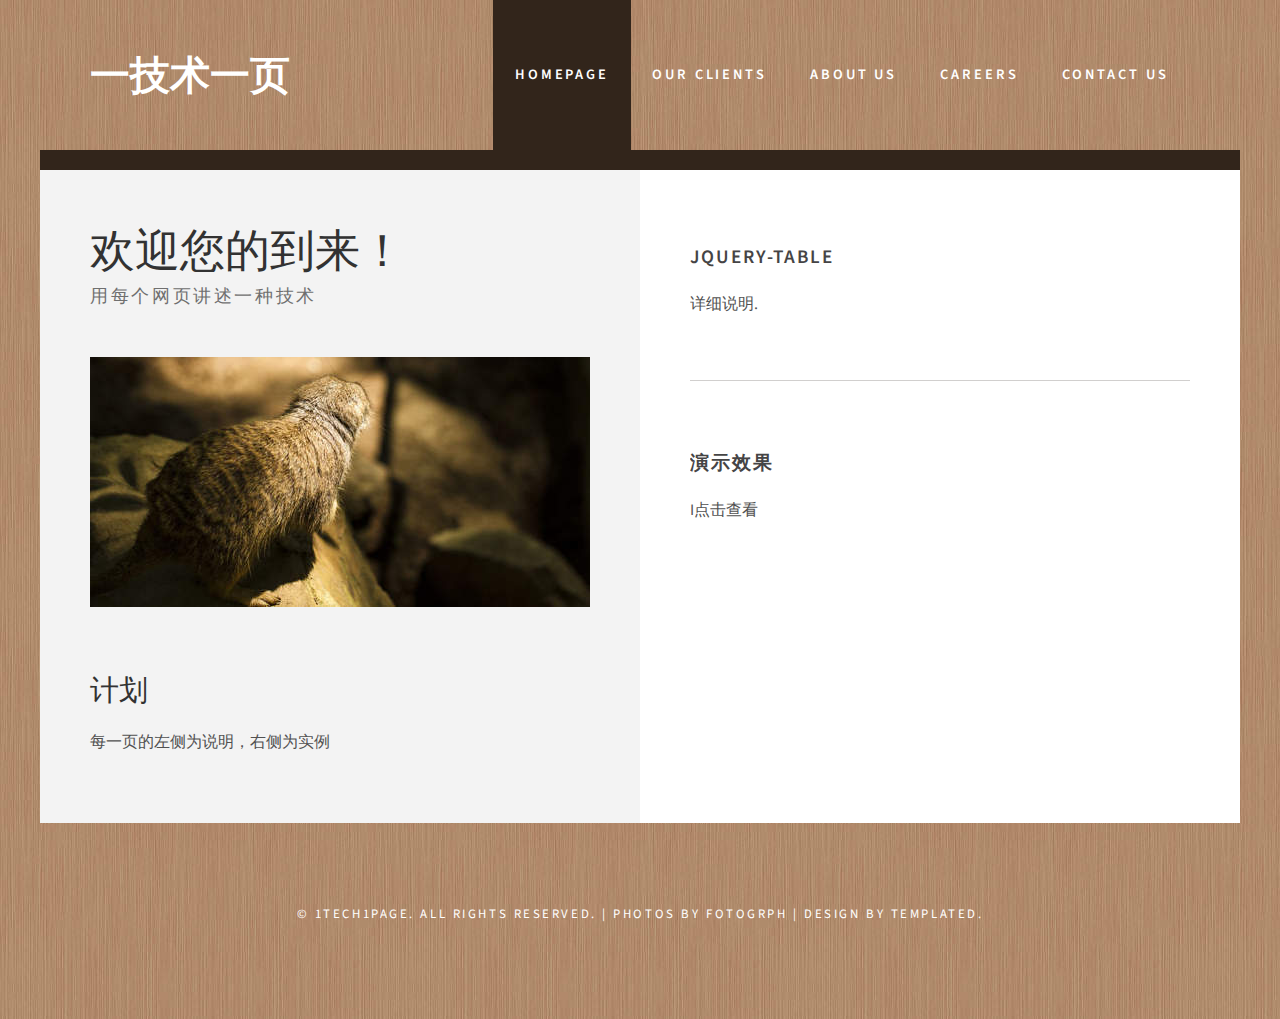
==== index.html @ 144c1b4a "add jquery" ====
<!DOCTYPE html PUBLIC "-//W3C//DTD XHTML 1.0 Strict//EN" "http://www.w3.org/TR/xhtml1/DTD/xhtml1-strict.dtd">
<!--
Design by TEMPLATED
http://templated.co
Released for free under the Creative Commons Attribution License

Name       : Mongoose 
Description: A two-column, fixed-width design with dark color scheme.
Version    : 1.0
Released   : 20130920

-->
<html xmlns="http://www.w3.org/1999/xhtml">
<head>
<meta http-equiv="Content-Type" content="text/html; charset=utf-8" />
<title></title>
<meta name="keywords" content="" />
<meta name="description" content="" />
<link href="http://fonts.googleapis.com/css?family=Source+Sans+Pro:200,300,400,600,700,900" rel="stylesheet" />
<link href="default.css" rel="stylesheet" type="text/css" media="all" />
<link href="fonts.css" rel="stylesheet" type="text/css" media="all" />

<!--[if IE 6]><link href="default_ie6.css" rel="stylesheet" type="text/css" /><![endif]-->

</head>
<body>
<div id="header-wrapper">
<div id="header" class="container">
	<div id="logo">
		<h1><a href="#"><strong>一技术一页</strong></a></h1>
	</div>
	<div id="menu">
		<ul>
			<li class="current_page_item"><a href="#" accesskey="1" title="">Homepage</a></li>
			<li><a href="#" accesskey="2" title="">Our Clients</a></li>
			<li><a href="#" accesskey="3" title="">About Us</a></li>
			<li><a href="#" accesskey="4" title="">Careers</a></li>
			<li><a href="#" accesskey="5" title="">Contact Us</a></li>
		</ul>
	</div>
</div></div>
<div id="page" class="container">
	<div id="content">
		<div class="title">
			<h2>欢迎您的到来！</h2>
			<span class="byline">用每个网页讲述一种技术</span> </div>
		<a href="#" class="image image-full"><img src="images/pic01.jpg" alt="" /></a>
		<p>

		</p>
		<div id="onecolumn">
			<div class="title">
				<h2>计划</h2>
			</div>
			<p>每一页的左侧为说明，右侧为实例</p>
		</div>
	</div>
	<div id="sidebar">
		<ul class="style1">
			<li class="first">
				<h3>jquery-table</h3>
				<p><a href="http://github.howie.wang/1tech1page/juery-table-blog.html">详细说明.</a> 
				</p>
			</li>
			<li>
				<h3>演示效果</h3>
				<p><a href="http://github.howie.wang/1tech1page/juery-table.html">I点击查看</a> </p>
			</li>
		</ul>
		<!-- <div id="stwo-col">
			<div class="sbox1">
				<h2>Etiam rhoncus</h2>
				<ul class="style2">
					<li><a href="#">Semper quis egetmi dolore</a></li>
					<li><a href="#">Quam turpis feugiat dolor</a></li>
					<li><a href="#">Amet ornare hendrerit lectus</a></li>
					<li><a href="#">Consequat lorem phasellus</a></li>
					<li><a href="#">Amet turpis feugiat amet</a></li>
				</ul>
			</div>
			<div class="sbox2">
				<h2>Integer gravida</h2>
				<ul class="style2">
					<li><a href="#">Semper quis egetmi dolore</a></li>
					<li><a href="#">Quam turpis feugiat dolor</a></li>
					<li><a href="#">Amet ornare hendrerit lectus</a></li>
					<li><a href="#">Consequat lorem phasellus</a></li>
					<li><a href="#">Amet turpis feugiat amet</a></li>
				</ul>
			</div>
		</div> -->
	</div>
</div>
<div id="copyright">
	<p>&copy; 1tech1page. All rights reserved. | Photos by <a href="http://fotogrph.com/">Fotogrph</a> | Design by <a href="http://templated.co" rel="nofollow">TEMPLATED</a>.</p>
</div>
</body>
</html>
---- default.css ----
html, body
	{
		height: 100%;
	}
	
	body
	{
		margin: 0px;
		padding: 0px;
		background: #ad8667 url('images/bg.jpg');
		font-family: 'Source Sans Pro', sans-serif;
		font-size: 12pt;
		font-weight: 400;
		color: #515151;
	}
	
	
	h1, h2, h3
	{
		margin: 0;
		padding: 0;
		color: #32251B;
	}
	
	p, ol, ul
	{
		margin-top: 0;
	}
	
	ol, ul
	{
		padding: 0;
		list-style: none;
	}
	
	p
	{
		line-height: 180%;
	}
	
	strong
	{
	}
	
	a
	{
		color: #32251B;
	}
	
	a:hover
	{
		text-decoration: none;
	}
	
	.container
	{
		margin: 0em auto;
		width: 1200px;
	}
	
/*********************************************************************************/
/* Image Style                                                                   */
/*********************************************************************************/

	.image
	{
		display: inline-block;
	}
	
	.image img
	{
		display: block;
		width: 100%;
	}
	
	.image-full
	{
		display: block;
		width: 100%;
		margin: 0 0 2em 0;
	}
	
	.image-left
	{
		float: left;
		margin: 0 2em 2em 0;
	}
	
	.image-centered
	{
		display: block;
		margin: 0 0 2em 0;
	}
	
	.image-centered img
	{
		margin: 0 auto;
		width: auto;
	}

/*********************************************************************************/
/* List Styles                                                                   */
/*********************************************************************************/

	ul.style1
	{
		margin: 0;
		padding: 0em 0em 0em 0em;
		overflow: hidden;
		list-style: none;
		color: #6c6c6c
	}
	
	ul.style1 li
	{
		overflow: hidden;
		display: block;
		padding: 2.80em 0em;
		border-top: 1px solid #D1CFCE;
	}
	
	ul.style1 li:first-child
	{
		padding-top: 0;
		border-top: none;
	}
	
	ul.style1 .image-left
	{
		margin-bottom: 0;
	}
	
	ul.style1 h3
	{
		padding: 1.2em 0em 1em 0em;
		letter-spacing: 0.10em;
		text-transform: uppercase;
		font-size: 1.2em;
		font-weight: 600;
		color: #454445;
	}
	
	ul.style1 a
	{
		text-decoration: none;
		color: #525252;
	}

	ul.style1 a:hover
	{
		text-decoration: underline;
		color: #525252;
	}

	ul.style2
	{
		margin: 0;
		padding-top: 1em;
		list-style: none;
	}
	
	ul.style2 li
	{
		border-top: solid 1px #E5E5E5;
		padding: 0.80em 0;
	}
	
	ul.style2 li:first-child
	{
		border-top: 0;
		padding-top: 0;
	}


/*********************************************************************************/
/* Social Icon Styles                                                            */
/*********************************************************************************/

	ul.contact
	{
		margin: 0;
		padding: 2em 0em 0em 0em;
		list-style: none;
	}
	
	ul.contact li
	{
		display: inline-block;
		padding: 0em 0.30em;
		font-size: 1em;
	}
	
	ul.contact li span
	{
		display: none;
		margin: 0;
		padding: 0;
	}
	
	ul.contact li a
	{
		color: #FFF;
	}
	
	ul.contact li a:before
	{
		display: inline-block;
		background: #3f3f3f;
		width: 40px;
		height: 40px;
		line-height: 40px;
		border-radius: 20px;
		text-align: center;
		color: #FFFFFF;
	}
	
	ul.contact li a.icon-twitter:before { background: #2DAAE4; }
	ul.contact li a.icon-facebook:before { background: #39599F; }
	ul.contact li a.icon-dribbble:before { background: #C4376B;	}
	ul.contact li a.icon-tumblr:before { background: #31516A; }
	ul.contact li a.icon-rss:before { background: #F2600B; }

/*********************************************************************************/
/* Button Style                                                                  */
/*********************************************************************************/

	.button
	{
		display: inline-block;
		padding: 1em 3em 1em 2em;
		letter-spacing: 0.20em;
		text-decoration: none;
		text-transform: uppercase;
		font-weight: 400;
		font-size: 0.90em;
		color: #FFF;
	}
	
	.button:before
	{
		display: inline-block;
		background: #FFC31F;
		margin-right: 1em;
		width: 40px;
		height: 40px;
		line-height: 40px;
		border-radius: 20px;
		text-align: center;
		color: #272925;
	}
		
/*********************************************************************************/
/* Heading Titles                                                                */
/*********************************************************************************/

	.title
	{
		margin-bottom: 3em;
	}

	.title h2
	{
		font-weight: 400;
		font-size: 2.8em;
		color: #323232;
	}
	
	.title .byline
	{
		letter-spacing: 0.15em;
		text-transform: uppercase;
		font-weight: 400;
		font-size: 1.1em;
		color: #6F6F6F;
	}

/*********************************************************************************/
/* Header                                                                        */
/*********************************************************************************/
	
	#header-wrapper
	{
	}

	#header
	{
		position: relative;
		height: 150px;
	}

/*********************************************************************************/
/* Logo                                                                          */
/*********************************************************************************/

	#logo
	{
		position: absolute;
		top: 3em;
		left: 50px;
		width: 100%;
	}
	
	#logo h1
	{
		display: inline-block;
		font-size: 2.5em;
		text-transform: uppercase;
		font-weight: 700;
		color: #FFF;
	}
	
	#logo a
	{
		text-decoration: none;
		color: #FFF;
	}

/*********************************************************************************/
/* Menu                                                                          */
/*********************************************************************************/

	#menu
	{
		position: absolute;
		right: 50px;
		top: 0;
	}
	
	#menu ul
	{
		display: inline-block;
	}
	
	#menu li
	{
		display: block;
		float: left;
		text-align: center;
	}
	
	#menu li a, #menu li span
	{
		display: block;
		padding: 0em 1.5em;
		height: 150px;
		letter-spacing: 0.20em;
		line-height: 150px;
		text-decoration: none;
		font-size: 0.90em;
		font-weight: 600;
		text-transform: uppercase;
		outline: 0;
		color: #FFF;
	}
	
	#menu li:hover a, #menu li.active a, #menu li.active span
	{
	}
	
	#menu .current_page_item a
	{
		background: #32251B;
		color: #FFFFFF;
	}
	


/*********************************************************************************/
/* Banner                                                                        */
/*********************************************************************************/

	#banner
	{
	}

/*********************************************************************************/
/* Page                                                                          */
/*********************************************************************************/

	#page
	{
		overflow: hidden;
		background-color: #FFF;
		border-top: 20px solid #32251B;
	}

/*********************************************************************************/
/* Content                                                                       */
/*********************************************************************************/

	#content
	{
		float: left;
		width: 500px;
		padding: 50px;
		background-color: #F3F3F3;
	}

/*********************************************************************************/
/* Sidebar                                                                       */
/*********************************************************************************/

	#sidebar
	{
		float: right;
		width: 500px;
		padding: 50px;
	}

	#stwo-col
	{
		margin-top: 2em;
	}

	#stwo-col h2
	{
		display: block;
		padding-bottom: 1.5em;
		letter-spacing: 0.10em;
		text-transform: uppercase;
		font-size: 1.2em;
		font-weight: 600;
		color: #454445;
	}

	#stwo-col .sbox1
	{
		float: left;
		width: 230px;
	}

	#stwo-col .sbox2
	{
		float: right;
		width: 230px;
	}

/*********************************************************************************/
/* Footer                                                                        */
/*********************************************************************************/

	#footer
	{
	}

/*********************************************************************************/
/* Copyright                                                                     */
/*********************************************************************************/

	#copyright
	{
		overflow: hidden;
		padding: 5em 0em;
	}
	
	#copyright p
	{
		letter-spacing: 0.20em;
		text-align: center;
		text-transform: uppercase;
		font-size: 0.80em;
		color: #FFF;
	}
	
	#copyright a
	{
		text-decoration: none;
		color: #FFF;
	}

/*********************************************************************************/
/* One Column                                                                    */
/*********************************************************************************/

	#onecolumn
	{
		margin-top: 4em;
	}
	
	#onecolumn .title
	{
		margin-bottom: 1em;
	}

	#onecolumn .title h2
	{
		font-size: 1.8em;
	}
---- fonts.css ----
@charset 'UTF-8';

@font-face
{
	font-family: 'FontAwesome';
	src: url('fonts/fontawesome-webfont.eot?v=3.0.1');
	src: url('fonts/fontawesome-webfont.eot?#iefix&v=3.0.1') format('embedded-opentype'),
	     url('fonts/fontawesome-webfont.woff?v=3.0.1') format('woff'),
	     url('fonts/fontawesome-webfont.ttf?v=3.0.1') format('truetype'),
	     url('fonts/fontawesome-webfont.svg#FontAwesome') format('svg');
	font-weight: normal;
	font-style: normal;
}

@font-face
{
	font-family: 'Font-Awesome-Social';
	src: url('fonts/fontawesome-social-webfont.eot');
	src: url('fonts/fontawesome-social-webfont.eot?#iefix') format('embedded-opentype'),
	     url('fonts/fontawesome-social-webfont.woff') format('woff'),
		 url('fonts/fontawesome-social-webfont.ttf') format('truetype'),
		 url('fonts/fontawesome-social-webfont.svg#Font-Awesome-More') format('svg');
	font-weight: normal;
	font-style: normal;
}

/*********************************************************************************/
/* Icons                                                                         */
/*********************************************************************************/

	/*
		Powered by:
		
		Font Awesome (http://fortawesome.github.com/Font-Awesome/)
		Font Awesome More (http://gregoryloucas.github.com/Font-Awesome-More/)
	*/

	.icon
	{
		text-decoration: none;
	}

		.icon:before
		{
			font-size: 1.25em;
			text-decoration: none;
			font-family: FontAwesome;
			font-weight: normal;
			font-style: normal;
			-webkit-text-rendering: optimizeLegibility;
			-moz-text-rendering: optimizeLegibility;
			-ms-text-rendering: optimizeLegibility;
			-o-text-rendering: optimizeLegibility;
			text-rendering: optimizeLegibility;
			-webkit-font-smoothing: antialiased;
			-moz-font-smoothing: antialiased;
			-ms-font-smoothing: antialiased;
			-o-font-smoothing: antialiased;
			font-smoothing: antialiased;
			-webkit-font-feature-settings: "liga" 1, "dlig" 1;
			-moz-font-feature-settings: "liga=1, dlig=1";
			-ms-font-feature-settings: "liga" 1, "dlig" 1;
			-o-font-feature-settings: "liga" 1, "dlig" 1;
			font-feature-settings: "liga" 1, "dlig" 1;
		}

		.icon-glass:before                { content: "\f000"; }
		.icon-music:before                { content: "\f001"; }
		.icon-search:before               { content: "\f002"; }
		.icon-envelope:before             { content: "\f003"; }
		.icon-heart:before                { content: "\f004"; }
		.icon-star:before                 { content: "\f005"; }
		.icon-star-empty:before           { content: "\f006"; }
		.icon-user:before                 { content: "\f007"; }
		.icon-film:before                 { content: "\f008"; }
		.icon-th-large:before             { content: "\f009"; }
		.icon-th:before                   { content: "\f00a"; }
		.icon-th-list:before              { content: "\f00b"; }
		.icon-ok:before                   { content: "\f00c"; }
		.icon-remove:before               { content: "\f00d"; }
		.icon-zoom-in:before              { content: "\f00e"; }

		.icon-zoom-out:before             { content: "\f010"; }
		.icon-off:before                  { content: "\f011"; }
		.icon-signal:before               { content: "\f012"; }
		.icon-cog:before                  { content: "\f013"; }
		.icon-trash:before                { content: "\f014"; }
		.icon-home:before                 { content: "\f015"; }
		.icon-file:before                 { content: "\f016"; }
		.icon-time:before                 { content: "\f017"; }
		.icon-road:before                 { content: "\f018"; }
		.icon-download-alt:before         { content: "\f019"; }
		.icon-download:before             { content: "\f01a"; }
		.icon-upload:before               { content: "\f01b"; }
		.icon-inbox:before                { content: "\f01c"; }
		.icon-play-circle:before          { content: "\f01d"; }
		.icon-repeat:before               { content: "\f01e"; }

		/* \f020 doesn't work in Safari. all shifted one down */
		.icon-refresh:before              { content: "\f021"; }
		.icon-list-alt:before             { content: "\f022"; }
		.icon-lock:before                 { content: "\f023"; }
		.icon-flag:before                 { content: "\f024"; }
		.icon-headphones:before           { content: "\f025"; }
		.icon-volume-off:before           { content: "\f026"; }
		.icon-volume-down:before          { content: "\f027"; }
		.icon-volume-up:before            { content: "\f028"; }
		.icon-qrcode:before               { content: "\f029"; }
		.icon-barcode:before              { content: "\f02a"; }
		.icon-tag:before                  { content: "\f02b"; }
		.icon-tags:before                 { content: "\f02c"; }
		.icon-book:before                 { content: "\f02d"; }
		.icon-bookmark:before             { content: "\f02e"; }
		.icon-print:before                { content: "\f02f"; }

		.icon-camera:before               { content: "\f030"; }
		.icon-font:before                 { content: "\f031"; }
		.icon-bold:before                 { content: "\f032"; }
		.icon-italic:before               { content: "\f033"; }
		.icon-text-height:before          { content: "\f034"; }
		.icon-text-width:before           { content: "\f035"; }
		.icon-align-left:before           { content: "\f036"; }
		.icon-align-center:before         { content: "\f037"; }
		.icon-align-right:before          { content: "\f038"; }
		.icon-align-justify:before        { content: "\f039"; }
		.icon-list:before                 { content: "\f03a"; }
		.icon-indent-left:before          { content: "\f03b"; }
		.icon-indent-right:before         { content: "\f03c"; }
		.icon-facetime-video:before       { content: "\f03d"; }
		.icon-picture:before              { content: "\f03e"; }

		.icon-pencil:before               { content: "\f040"; }
		.icon-map-marker:before           { content: "\f041"; }
		.icon-adjust:before               { content: "\f042"; }
		.icon-tint:before                 { content: "\f043"; }
		.icon-edit:before                 { content: "\f044"; }
		.icon-share:before                { content: "\f045"; }
		.icon-check:before                { content: "\f046"; }
		.icon-move:before                 { content: "\f047"; }
		.icon-step-backward:before        { content: "\f048"; }
		.icon-fast-backward:before        { content: "\f049"; }
		.icon-backward:before             { content: "\f04a"; }
		.icon-play:before                 { content: "\f04b"; }
		.icon-pause:before                { content: "\f04c"; }
		.icon-stop:before                 { content: "\f04d"; }
		.icon-forward:before              { content: "\f04e"; }

		.icon-fast-forward:before         { content: "\f050"; }
		.icon-step-forward:before         { content: "\f051"; }
		.icon-eject:before                { content: "\f052"; }
		.icon-chevron-left:before         { content: "\f053"; }
		.icon-chevron-right:before        { content: "\f054"; }
		.icon-plus-sign:before            { content: "\f055"; }
		.icon-minus-sign:before           { content: "\f056"; }
		.icon-remove-sign:before          { content: "\f057"; }
		.icon-ok-sign:before              { content: "\f058"; }
		.icon-question-sign:before        { content: "\f059"; }
		.icon-info-sign:before            { content: "\f05a"; }
		.icon-screenshot:before           { content: "\f05b"; }
		.icon-remove-circle:before        { content: "\f05c"; }
		.icon-ok-circle:before            { content: "\f05d"; }
		.icon-ban-circle:before           { content: "\f05e"; }

		.icon-arrow-left:before           { content: "\f060"; }
		.icon-arrow-right:before          { content: "\f061"; }
		.icon-arrow-up:before             { content: "\f062"; }
		.icon-arrow-down:before           { content: "\f063"; }
		.icon-share-alt:before            { content: "\f064"; }
		.icon-resize-full:before          { content: "\f065"; }
		.icon-resize-small:before         { content: "\f066"; }
		.icon-plus:before                 { content: "\f067"; }
		.icon-minus:before                { content: "\f068"; }
		.icon-asterisk:before             { content: "\f069"; }
		.icon-exclamation-sign:before     { content: "\f06a"; }
		.icon-gift:before                 { content: "\f06b"; }
		.icon-leaf:before                 { content: "\f06c"; }
		.icon-fire:before                 { content: "\f06d"; }
		.icon-eye-open:before             { content: "\f06e"; }

		.icon-eye-close:before            { content: "\f070"; }
		.icon-warning-sign:before         { content: "\f071"; }
		.icon-plane:before                { content: "\f072"; }
		.icon-calendar:before             { content: "\f073"; }
		.icon-random:before               { content: "\f074"; }
		.icon-comment:before              { content: "\f075"; }
		.icon-magnet:before               { content: "\f076"; }
		.icon-chevron-up:before           { content: "\f077"; }
		.icon-chevron-down:before         { content: "\f078"; }
		.icon-retweet:before              { content: "\f079"; }
		.icon-shopping-cart:before        { content: "\f07a"; }
		.icon-folder-close:before         { content: "\f07b"; }
		.icon-folder-open:before          { content: "\f07c"; }
		.icon-resize-vertical:before      { content: "\f07d"; }
		.icon-resize-horizontal:before    { content: "\f07e"; }

		.icon-bar-chart:before            { content: "\f080"; }
		.icon-twitter-sign:before         { content: "\f081"; }
		.icon-facebook-sign:before        { content: "\f082"; }
		.icon-camera-retro:before         { content: "\f083"; }
		.icon-key:before                  { content: "\f084"; }
		.icon-cogs:before                 { content: "\f085"; }
		.icon-comments:before             { content: "\f086"; }
		.icon-thumbs-up:before            { content: "\f087"; }
		.icon-thumbs-down:before          { content: "\f088"; }
		.icon-star-half:before            { content: "\f089"; }
		.icon-heart-empty:before          { content: "\f08a"; }
		.icon-signout:before              { content: "\f08b"; }
		.icon-linkedin-sign:before        { content: "\f08c"; }
		.icon-pushpin:before              { content: "\f08d"; }
		.icon-external-link:before        { content: "\f08e"; }

		.icon-signin:before               { content: "\f090"; }
		.icon-trophy:before               { content: "\f091"; }
		.icon-github-sign:before          { content: "\f092"; }
		.icon-upload-alt:before           { content: "\f093"; }
		.icon-lemon:before                { content: "\f094"; }
		.icon-phone:before                { content: "\f095"; }
		.icon-check-empty:before          { content: "\f096"; }
		.icon-bookmark-empty:before       { content: "\f097"; }
		.icon-phone-sign:before           { content: "\f098"; }
		.icon-twitter:before              { content: "\f099"; }
		.icon-facebook:before             { content: "\f09a"; }
		.icon-github:before               { content: "\f09b"; }
		.icon-unlock:before               { content: "\f09c"; }
		.icon-credit-card:before          { content: "\f09d"; }
		.icon-rss:before                  { content: "\f09e"; }

		.icon-hdd:before                  { content: "\f0a0"; }
		.icon-bullhorn:before             { content: "\f0a1"; }
		.icon-bell:before                 { content: "\f0a2"; }
		.icon-certificate:before          { content: "\f0a3"; }
		.icon-hand-right:before           { content: "\f0a4"; }
		.icon-hand-left:before            { content: "\f0a5"; }
		.icon-hand-up:before              { content: "\f0a6"; }
		.icon-hand-down:before            { content: "\f0a7"; }
		.icon-circle-arrow-left:before    { content: "\f0a8"; }
		.icon-circle-arrow-right:before   { content: "\f0a9"; }
		.icon-circle-arrow-up:before      { content: "\f0aa"; }
		.icon-circle-arrow-down:before    { content: "\f0ab"; }
		.icon-globe:before                { content: "\f0ac"; }
		.icon-wrench:before               { content: "\f0ad"; }
		.icon-tasks:before                { content: "\f0ae"; }

		.icon-filter:before               { content: "\f0b0"; }
		.icon-briefcase:before            { content: "\f0b1"; }
		.icon-fullscreen:before           { content: "\f0b2"; }

		.icon-group:before                { content: "\f0c0"; }
		.icon-link:before                 { content: "\f0c1"; }
		.icon-cloud:before                { content: "\f0c2"; }
		.icon-beaker:before               { content: "\f0c3"; }
		.icon-cut:before                  { content: "\f0c4"; }
		.icon-copy:before                 { content: "\f0c5"; }
		.icon-paper-clip:before           { content: "\f0c6"; }
		.icon-save:before                 { content: "\f0c7"; }
		.icon-sign-blank:before           { content: "\f0c8"; }
		.icon-reorder:before              { content: "\f0c9"; }
		.icon-list-ul:before              { content: "\f0ca"; }
		.icon-list-ol:before              { content: "\f0cb"; }
		.icon-strikethrough:before        { content: "\f0cc"; }
		.icon-underline:before            { content: "\f0cd"; }
		.icon-table:before                { content: "\f0ce"; }

		.icon-magic:before                { content: "\f0d0"; }
		.icon-truck:before                { content: "\f0d1"; }
		.icon-pinterest:before            { content: "\f0d2"; }
		.icon-pinterest-sign:before       { content: "\f0d3"; }
		.icon-google-plus-sign:before     { content: "\f0d4"; }
		.icon-google-plus:before          { content: "\f0d5"; }
		.icon-money:before                { content: "\f0d6"; }
		.icon-caret-down:before           { content: "\f0d7"; }
		.icon-caret-up:before             { content: "\f0d8"; }
		.icon-caret-left:before           { content: "\f0d9"; }
		.icon-caret-right:before          { content: "\f0da"; }
		.icon-columns:before              { content: "\f0db"; }
		.icon-sort:before                 { content: "\f0dc"; }
		.icon-sort-down:before            { content: "\f0dd"; }
		.icon-sort-up:before              { content: "\f0de"; }

		.icon-envelope-alt:before         { content: "\f0e0"; }
		.icon-linkedin:before             { content: "\f0e1"; }
		.icon-undo:before                 { content: "\f0e2"; }
		.icon-legal:before                { content: "\f0e3"; }
		.icon-dashboard:before            { content: "\f0e4"; }
		.icon-comment-alt:before          { content: "\f0e5"; }
		.icon-comments-alt:before         { content: "\f0e6"; }
		.icon-bolt:before                 { content: "\f0e7"; }
		.icon-sitemap:before              { content: "\f0e8"; }
		.icon-umbrella:before             { content: "\f0e9"; }
		.icon-paste:before                { content: "\f0ea"; }
		.icon-lightbulb:before            { content: "\f0eb"; }
		.icon-exchange:before             { content: "\f0ec"; }
		.icon-cloud-download:before       { content: "\f0ed"; }
		.icon-cloud-upload:before         { content: "\f0ee"; }

		.icon-user-md:before              { content: "\f0f0"; }
		.icon-stethoscope:before          { content: "\f0f1"; }
		.icon-suitcase:before             { content: "\f0f2"; }
		.icon-bell-alt:before             { content: "\f0f3"; }
		.icon-coffee:before               { content: "\f0f4"; }
		.icon-food:before                 { content: "\f0f5"; }
		.icon-file-alt:before             { content: "\f0f6"; }
		.icon-building:before             { content: "\f0f7"; }
		.icon-hospital:before             { content: "\f0f8"; }
		.icon-ambulance:before            { content: "\f0f9"; }
		.icon-medkit:before               { content: "\f0fa"; }
		.icon-fighter-jet:before          { content: "\f0fb"; }
		.icon-beer:before                 { content: "\f0fc"; }
		.icon-h-sign:before               { content: "\f0fd"; }
		.icon-plus-sign-alt:before        { content: "\f0fe"; }

		.icon-double-angle-left:before    { content: "\f100"; }
		.icon-double-angle-right:before   { content: "\f101"; }
		.icon-double-angle-up:before      { content: "\f102"; }
		.icon-double-angle-down:before    { content: "\f103"; }
		.icon-angle-left:before           { content: "\f104"; }
		.icon-angle-right:before          { content: "\f105"; }
		.icon-angle-up:before             { content: "\f106"; }
		.icon-angle-down:before           { content: "\f107"; }
		.icon-desktop:before              { content: "\f108"; }
		.icon-laptop:before               { content: "\f109"; }
		.icon-tablet:before               { content: "\f10a"; }
		.icon-mobile-phone:before         { content: "\f10b"; }
		.icon-circle-blank:before         { content: "\f10c"; }
		.icon-quote-left:before           { content: "\f10d"; }
		.icon-quote-right:before          { content: "\f10e"; }

		.icon-spinner:before              { content: "\f110"; }
		.icon-circle:before               { content: "\f111"; }
		.icon-reply:before                { content: "\f112"; }
		.icon-github-alt:before           { content: "\f113"; }
		.icon-folder-close-alt:before     { content: "\f114"; }
		.icon-folder-open-alt:before      { content: "\f115"; }

		.icon-blogger-sign:before,.icon-blogger:before,.icon-delicious:before,.icon-dribbble-sign:before,.icon-dribbble:before,.icon-dropbox:before,.icon-drupal:before,.icon-evernote-sign:before,.icon-evernote:before,.icon-flickr-sign:before,.icon-flickr:before,.icon-forrst-sign:before,.icon-forrst:before,.icon-foursquare-sign:before,.icon-foursquare:before,.icon-git-fork:before,.icon-hacker-news:before,.icon-instagram:before,.icon-lastfm-sign:before,.icon-lastfm:before,.icon-paypal:before,.icon-picasa-sign:before,.icon-picasa:before,.icon-reddit:before,.icon-share-this-sign:before,.icon-share-this:before,.icon-skype:before,.icon-soundcloud:before,.icon-spotify:before,.icon-stack-overflow:before,.icon-tumblr-sign:before,.icon-tumblr:before,.icon-vimeo-sign:before,.icon-vimeo:before,.icon-wordpress-sign:before,.icon-wordpress:before,.icon-yelp-sign:before,.icon-yelp:before,.icon-youtube-sign:before,.icon-youtube:before              {font-family:'Font-Awesome-Social'; }

		.icon-dropbox:before              { content: "\f300"; }
		.icon-drupal:before               { content: "\f301"; }
		.icon-git-fork:before             { content: "\f302"; }
		.icon-instagram:before            { content: "\f303"; }
		.icon-share-this-sign:before      { content: "\f304"; }
		.icon-share-this:before           { content: "\f305"; }
		.icon-foursquare-sign:before      { content: "\f306"; }
		.icon-foursquare:before           { content: "\f307"; }
		.icon-hacker-news:before          { content: "\f308"; }
		.icon-skype:before                { content: "\f309"; }
		.icon-spotify:before              { content: "\f30a"; }
		.icon-soundcloud:before           { content: "\f30b"; }
		.icon-paypal:before               { content: "\f30c"; }
		.icon-youtube-sign:before         { content: "\f30d"; }
		.icon-youtube:before              { content: "\f30e"; }
		.icon-reddit:before               { content: "\f30f"; }
		.icon-blogger-sign:before         { content: "\f310"; }
		.icon-blogger:before              { content: "\f311"; }
		.icon-dribbble-sign:before        { content: "\f312"; }
		.icon-dribbble:before             { content: "\f313"; }
		.icon-evernote-sign:before        { content: "\f314"; }
		.icon-evernote:before             { content: "\f315"; }
		.icon-flickr-sign:before          { content: "\f316"; }
		.icon-flickr:before               { content: "\f317"; }
		.icon-forrst-sign:before          { content: "\f318"; }
		.icon-forrst:before               { content: "\f319"; }
		.icon-delicious:before            { content: "\f31a"; }
		.icon-lastfm-sign:before          { content: "\f31b"; }
		.icon-lastfm:before               { content: "\f31c"; }
		.icon-picasa-sign:before          { content: "\f31d"; }
		.icon-picasa:before               { content: "\f31e"; }
		.icon-stack-overflow:before       { content: "\f320"; }
		.icon-tumblr-sign:before          { content: "\f321"; }
		.icon-tumblr:before               { content: "\f322"; }
		.icon-vimeo-sign:before           { content: "\f323"; }
		.icon-vimeo:before                { content: "\f324"; }
		.icon-wordpress-sign:before       { content: "\f325"; }
		.icon-wordpress:before            { content: "\f326"; }
		.icon-yelp-sign:before            { content: "\f327"; }
		.icon-yelp:before                 { content: "\f328"; }
		.icon-cloud-upload:before		  { content: "\f0ee"; }
		.icon-cloud-download:before		  { content: "\f0ed"; }
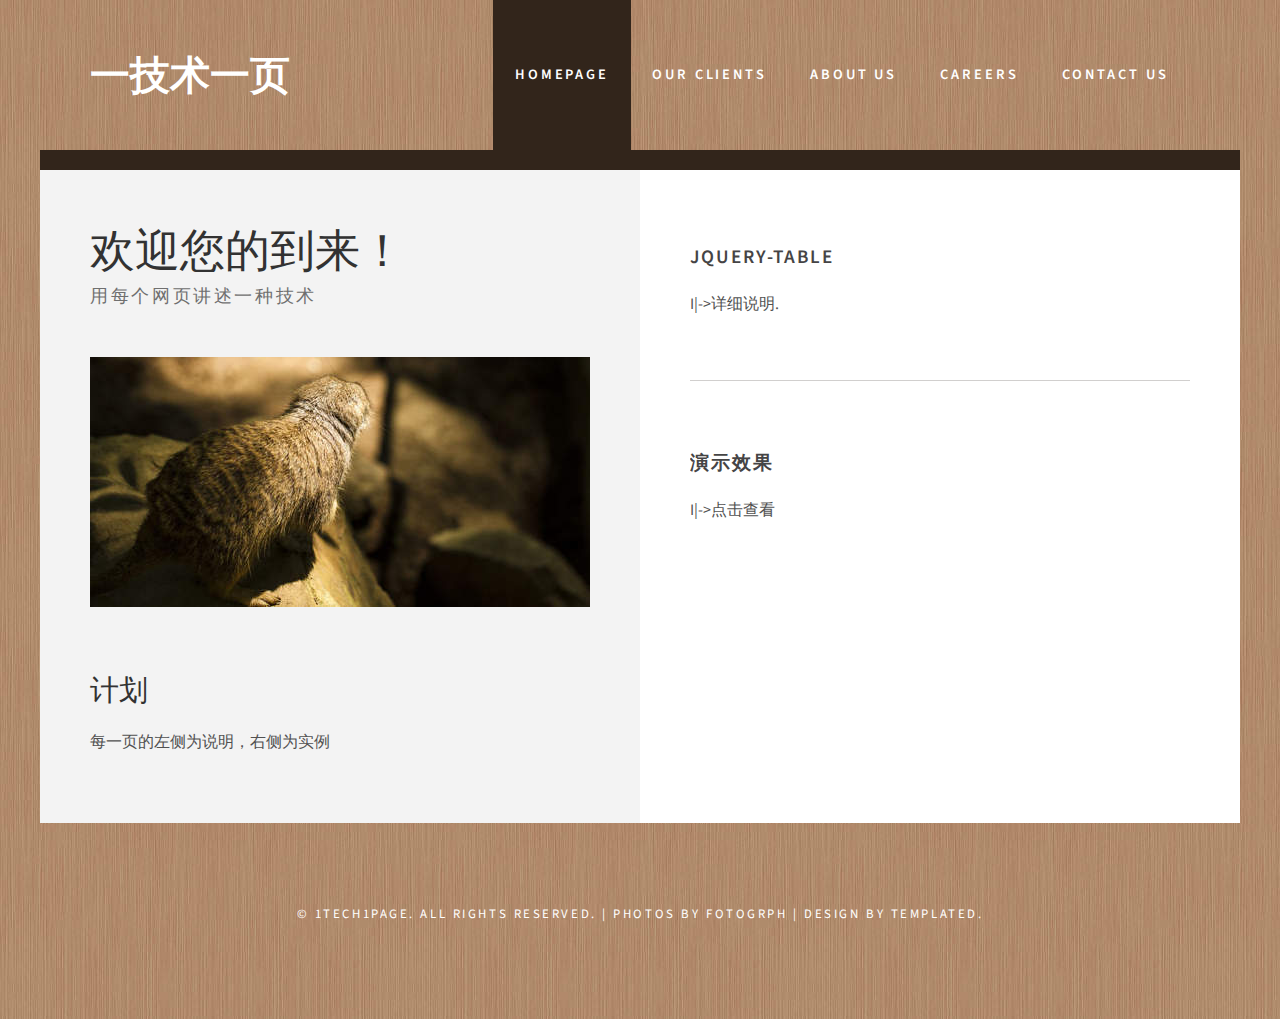
==== commit 4987750f: "add jquery" ====
--- a/index.html
+++ b/index.html
@@ -59,12 +59,12 @@
 		<ul class="style1">
 			<li class="first">
 				<h3>jquery-table</h3>
-				<p><a href="http://github.howie.wang/1tech1page/juery-table-blog.html">详细说明.</a> 
+				<p><a href="http://github.howie.wang/1tech1page/juery-table-blog.html">I|->详细说明.</a> 
 				</p>
 			</li>
 			<li>
 				<h3>演示效果</h3>
-				<p><a href="http://github.howie.wang/1tech1page/juery-table.html">I点击查看</a> </p>
+				<p><a href="http://github.howie.wang/1tech1page/juery-table.html">I|->点击查看</a> </p>
 			</li>
 		</ul>
 		<!-- <div id="stwo-col">
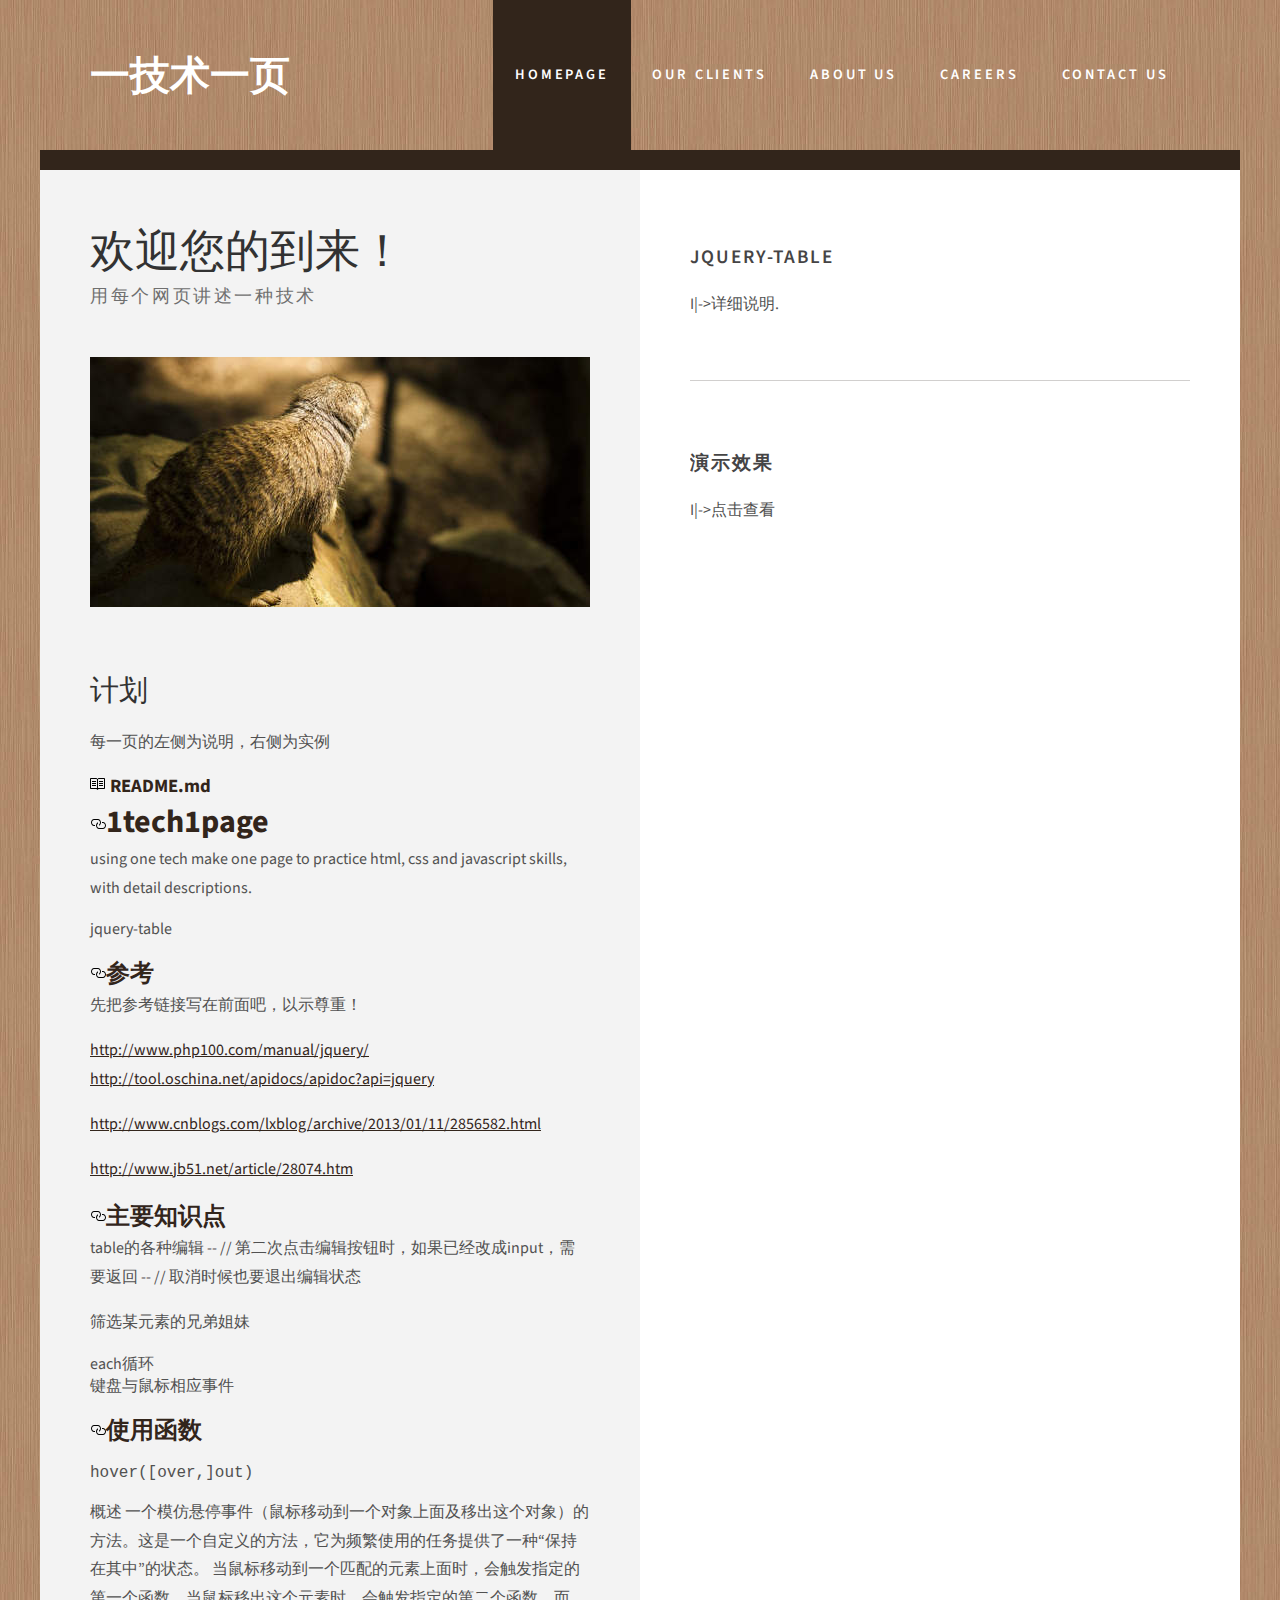
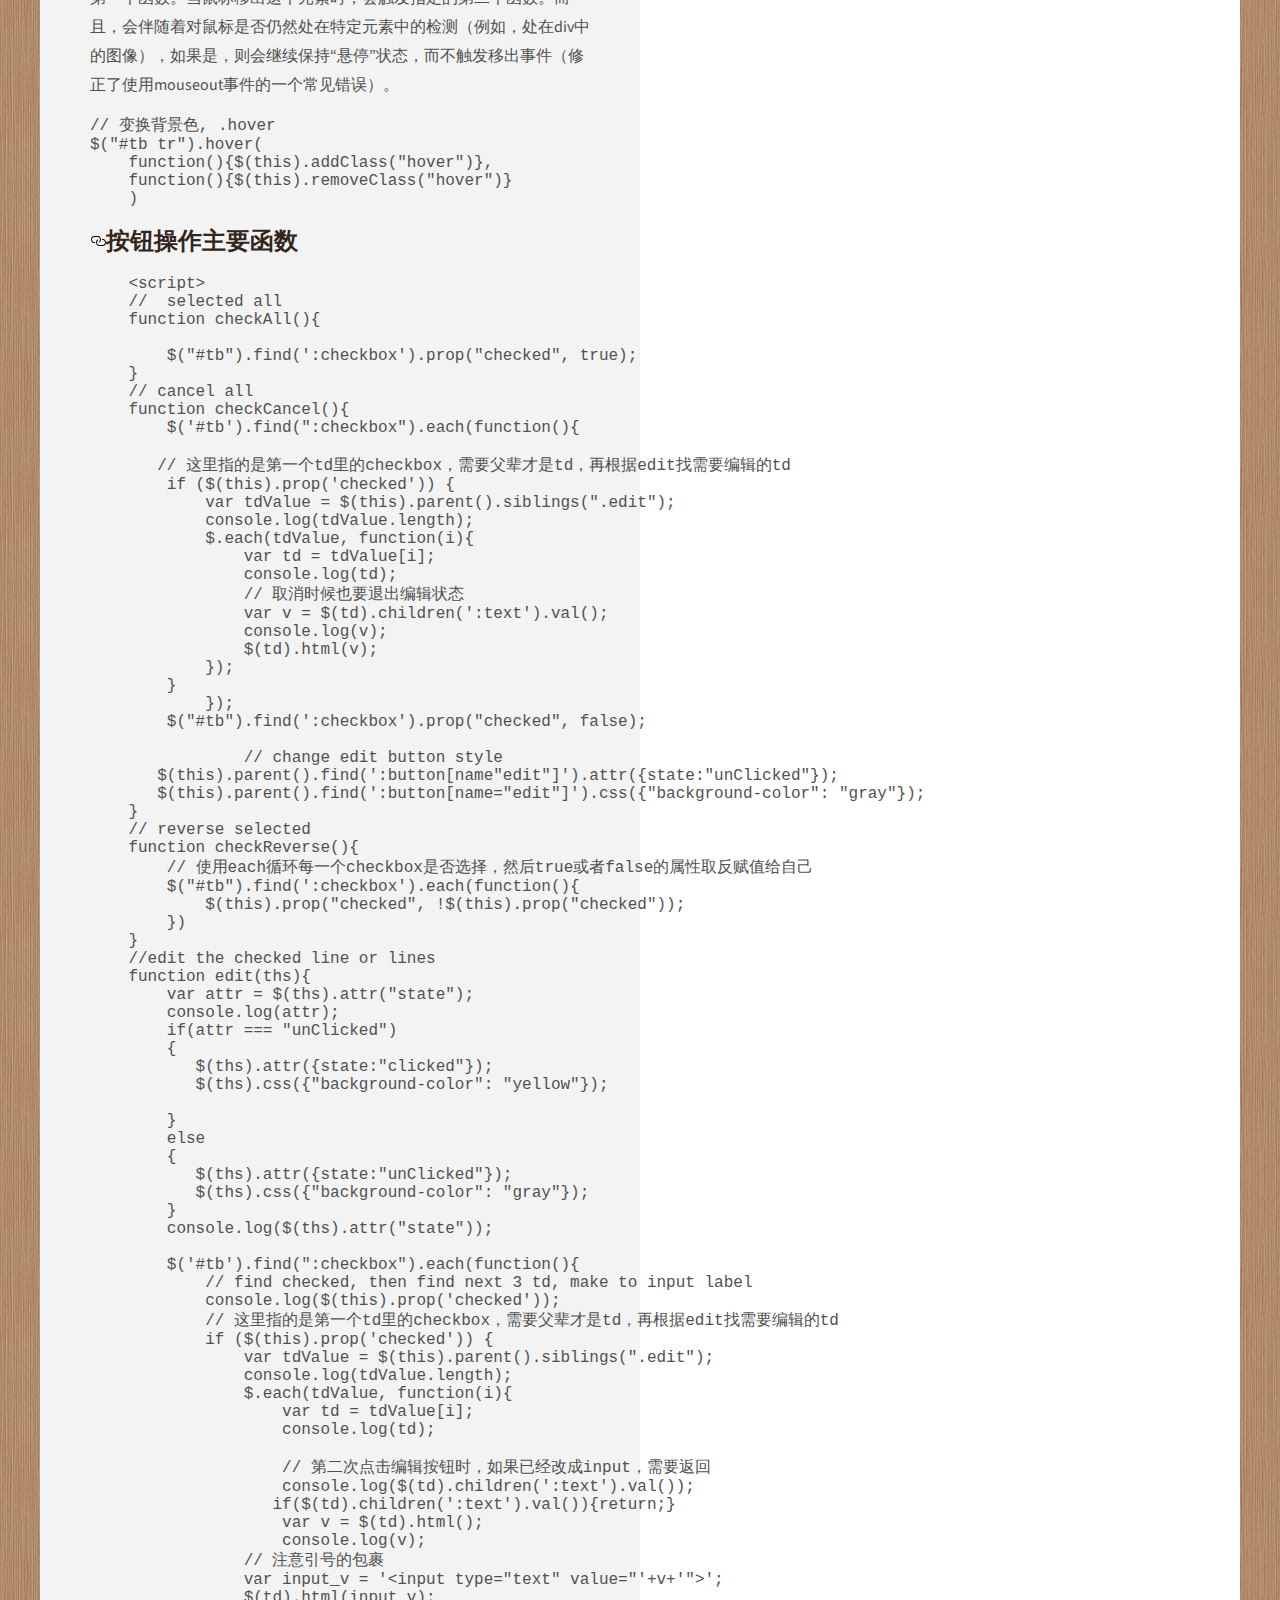
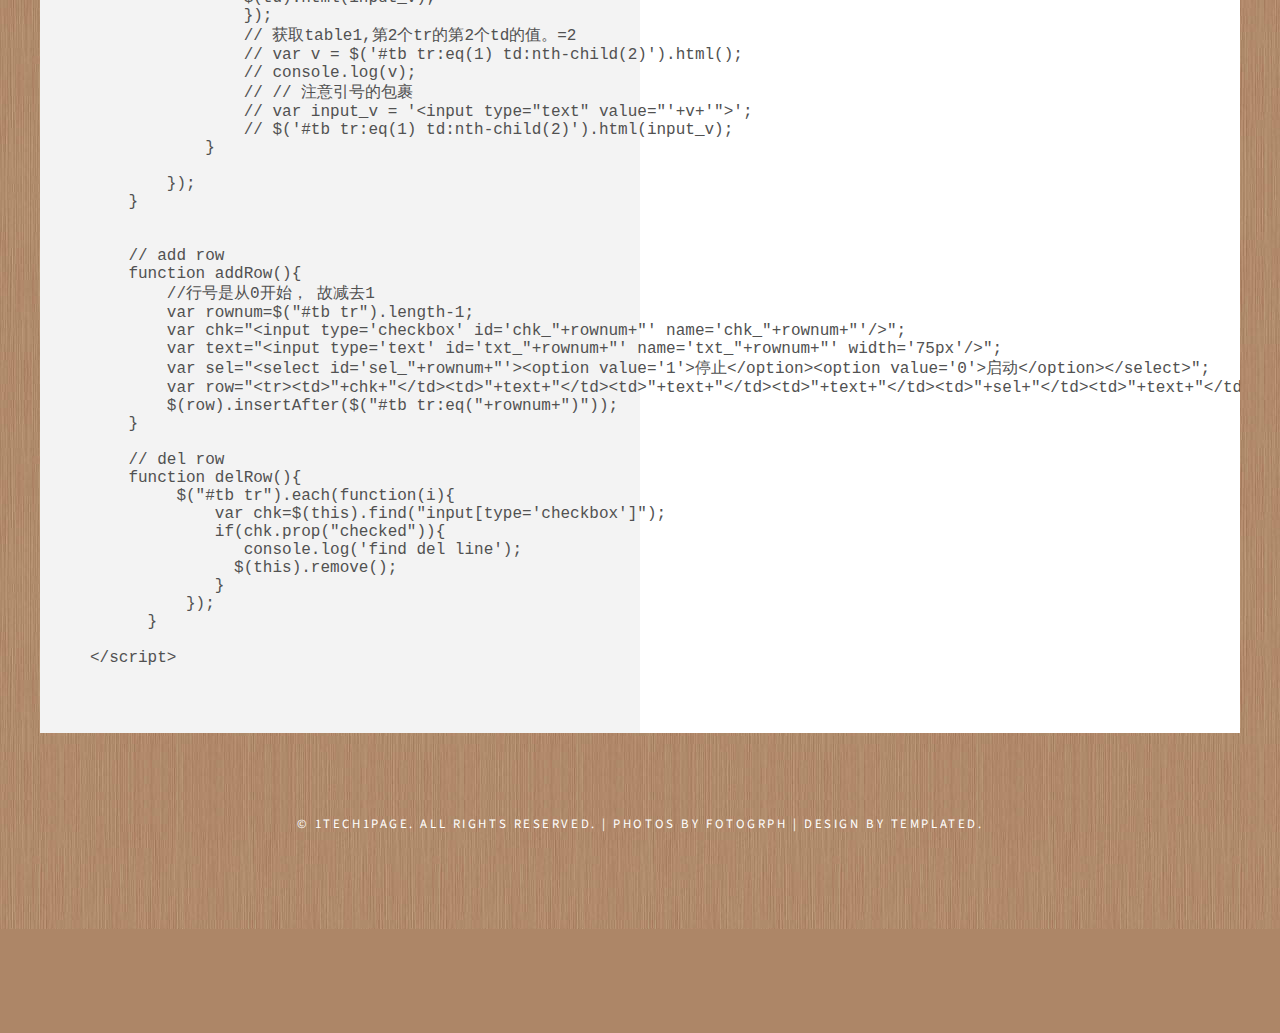
==== commit d2b56963: "add jquery" ====
--- a/index.html
+++ b/index.html
@@ -21,6 +21,18 @@
 <link href="fonts.css" rel="stylesheet" type="text/css" media="all" />
 
 <!--[if IE 6]><link href="default_ie6.css" rel="stylesheet" type="text/css" /><![endif]-->
+    <link crossorigin="anonymous" href="https://assets-cdn.github.com/assets/github-620f1e0d60961f8af56923220f643c803445b5ec06eb2fe64791223c4c05b1f9.css" integrity="sha256-Yg8eDWCWH4r1aSMiD2Q8gDRFtewG6y/mR5EiPEwFsfk=" media="all" rel="stylesheet" />
+    <link crossorigin="anonymous" href="https://assets-cdn.github.com/assets/github2-3df6c7fd997170ee5165efcca53d5b5948b150dd0cebbc40c3625bb09d4f87f0.css" integrity="sha256-PfbH/ZlxcO5RZe/MpT1bWUixUN0M67xAw2JbsJ1Ph/A=" media="all" rel="stylesheet" />
+    
+    
+    
+
+    <link as="script" href="https://assets-cdn.github.com/assets/frameworks-583e60ce2e02e76386a01b37fd5b18958df25f56292146954c46b3bbc7890e89.js" rel="preload" />
+    <link as="script" href="https://assets-cdn.github.com/assets/github-910b8ed42961f90aef32a6ed2636e33e7b7abcf4e17bd8ce20411795f43c6474.js" rel="preload" />
+
+    <meta http-equiv="X-UA-Compatible" content="IE=edge">
+    <meta http-equiv="Content-Language" content="en">
+    <meta name="viewport" content="width=1020">
 
 </head>
 <body>
@@ -54,6 +66,176 @@
 			</div>
 			<p>每一页的左侧为说明，右侧为实例</p>
 		</div>
+
+		<!-- from github readme -->
+<div id="readme" class="readme boxed-group clearfix announce instapaper_body md">
+    <h3>
+      <svg aria-hidden="true" class="octicon octicon-book" height="16" role="img" version="1.1" viewBox="0 0 16 16" width="16"><path d="M2 5h4v1H2v-1z m0 3h4v-1H2v1z m0 2h4v-1H2v1z m11-5H9v1h4v-1z m0 2H9v1h4v-1z m0 2H9v1h4v-1z m2-6v9c0 0.55-0.45 1-1 1H8.5l-1 1-1-1H1c-0.55 0-1-0.45-1-1V3c0-0.55 0.45-1 1-1h5.5l1 1 1-1h5.5c0.55 0 1 0.45 1 1z m-8 0.5l-0.5-0.5H1v9h6V3.5z m7-0.5H8.5l-0.5 0.5v8.5h6V3z"></path></svg>
+      README.md
+    </h3>
+
+      <article class="markdown-body entry-content" itemprop="text"><h1><a id="user-content-1tech1page" class="anchor" href="#1tech1page" aria-hidden="true"><svg aria-hidden="true" class="octicon octicon-link" height="16" role="img" version="1.1" viewBox="0 0 16 16" width="16"><path d="M4 9h1v1h-1c-1.5 0-3-1.69-3-3.5s1.55-3.5 3-3.5h4c1.45 0 3 1.69 3 3.5 0 1.41-0.91 2.72-2 3.25v-1.16c0.58-0.45 1-1.27 1-2.09 0-1.28-1.02-2.5-2-2.5H4c-0.98 0-2 1.22-2 2.5s1 2.5 2 2.5z m9-3h-1v1h1c1 0 2 1.22 2 2.5s-1.02 2.5-2 2.5H9c-0.98 0-2-1.22-2-2.5 0-0.83 0.42-1.64 1-2.09v-1.16c-1.09 0.53-2 1.84-2 3.25 0 1.81 1.55 3.5 3 3.5h4c1.45 0 3-1.69 3-3.5s-1.5-3.5-3-3.5z"></path></svg></a>1tech1page</h1>
+
+<p>using one tech make one page to practice html, css and javascript skills, with detail descriptions.</p>
+
+<ol>
+<li>jquery-table</li>
+</ol>
+
+<h2><a id="user-content-参考" class="anchor" href="#参考" aria-hidden="true"><svg aria-hidden="true" class="octicon octicon-link" height="16" role="img" version="1.1" viewBox="0 0 16 16" width="16"><path d="M4 9h1v1h-1c-1.5 0-3-1.69-3-3.5s1.55-3.5 3-3.5h4c1.45 0 3 1.69 3 3.5 0 1.41-0.91 2.72-2 3.25v-1.16c0.58-0.45 1-1.27 1-2.09 0-1.28-1.02-2.5-2-2.5H4c-0.98 0-2 1.22-2 2.5s1 2.5 2 2.5z m9-3h-1v1h1c1 0 2 1.22 2 2.5s-1.02 2.5-2 2.5H9c-0.98 0-2-1.22-2-2.5 0-0.83 0.42-1.64 1-2.09v-1.16c-1.09 0.53-2 1.84-2 3.25 0 1.81 1.55 3.5 3 3.5h4c1.45 0 3-1.69 3-3.5s-1.5-3.5-3-3.5z"></path></svg></a>参考</h2>
+
+<p>先把参考链接写在前面吧，以示尊重！</p>
+
+<p><a href="http://www.php100.com/manual/jquery/">http://www.php100.com/manual/jquery/</a>
+<a href="http://tool.oschina.net/apidocs/apidoc?api=jquery">http://tool.oschina.net/apidocs/apidoc?api=jquery</a></p>
+
+<p><a href="http://www.cnblogs.com/lxblog/archive/2013/01/11/2856582.html">http://www.cnblogs.com/lxblog/archive/2013/01/11/2856582.html</a></p>
+
+<p><a href="http://www.jb51.net/article/28074.htm">http://www.jb51.net/article/28074.htm</a></p>
+
+<h2><a id="user-content-主要知识点" class="anchor" href="#主要知识点" aria-hidden="true"><svg aria-hidden="true" class="octicon octicon-link" height="16" role="img" version="1.1" viewBox="0 0 16 16" width="16"><path d="M4 9h1v1h-1c-1.5 0-3-1.69-3-3.5s1.55-3.5 3-3.5h4c1.45 0 3 1.69 3 3.5 0 1.41-0.91 2.72-2 3.25v-1.16c0.58-0.45 1-1.27 1-2.09 0-1.28-1.02-2.5-2-2.5H4c-0.98 0-2 1.22-2 2.5s1 2.5 2 2.5z m9-3h-1v1h1c1 0 2 1.22 2 2.5s-1.02 2.5-2 2.5H9c-0.98 0-2-1.22-2-2.5 0-0.83 0.42-1.64 1-2.09v-1.16c-1.09 0.53-2 1.84-2 3.25 0 1.81 1.55 3.5 3 3.5h4c1.45 0 3-1.69 3-3.5s-1.5-3.5-3-3.5z"></path></svg></a>主要知识点</h2>
+
+<ul>
+<li><p>table的各种编辑
+--    // 第二次点击编辑按钮时，如果已经改成input，需要返回
+-- // 取消时候也要退出编辑状态</p></li>
+<li><p>筛选某元素的兄弟姐妹</p></li>
+<li>each循环</li>
+<li>键盘与鼠标相应事件</li>
+</ul>
+
+<h2><a id="user-content-使用函数" class="anchor" href="#使用函数" aria-hidden="true"><svg aria-hidden="true" class="octicon octicon-link" height="16" role="img" version="1.1" viewBox="0 0 16 16" width="16"><path d="M4 9h1v1h-1c-1.5 0-3-1.69-3-3.5s1.55-3.5 3-3.5h4c1.45 0 3 1.69 3 3.5 0 1.41-0.91 2.72-2 3.25v-1.16c0.58-0.45 1-1.27 1-2.09 0-1.28-1.02-2.5-2-2.5H4c-0.98 0-2 1.22-2 2.5s1 2.5 2 2.5z m9-3h-1v1h1c1 0 2 1.22 2 2.5s-1.02 2.5-2 2.5H9c-0.98 0-2-1.22-2-2.5 0-0.83 0.42-1.64 1-2.09v-1.16c-1.09 0.53-2 1.84-2 3.25 0 1.81 1.55 3.5 3 3.5h4c1.45 0 3-1.69 3-3.5s-1.5-3.5-3-3.5z"></path></svg></a>使用函数</h2>
+
+<pre><code>hover([over,]out)
+</code></pre>
+
+<p>概述
+一个模仿悬停事件（鼠标移动到一个对象上面及移出这个对象）的方法。这是一个自定义的方法，它为频繁使用的任务提供了一种“保持在其中”的状态。
+当鼠标移动到一个匹配的元素上面时，会触发指定的第一个函数。当鼠标移出这个元素时，会触发指定的第二个函数。而且，会伴随着对鼠标是否仍然处在特定元素中的检测（例如，处在div中的图像），如果是，则会继续保持“悬停”状态，而不触发移出事件（修正了使用mouseout事件的一个常见错误）。</p>
+
+<pre><code>// 变换背景色, .hover
+$("#tb tr").hover(
+    function(){$(this).addClass("hover")},
+    function(){$(this).removeClass("hover")}
+    )
+</code></pre>
+
+<h2><a id="user-content-按钮操作主要函数" class="anchor" href="#按钮操作主要函数" aria-hidden="true"><svg aria-hidden="true" class="octicon octicon-link" height="16" role="img" version="1.1" viewBox="0 0 16 16" width="16"><path d="M4 9h1v1h-1c-1.5 0-3-1.69-3-3.5s1.55-3.5 3-3.5h4c1.45 0 3 1.69 3 3.5 0 1.41-0.91 2.72-2 3.25v-1.16c0.58-0.45 1-1.27 1-2.09 0-1.28-1.02-2.5-2-2.5H4c-0.98 0-2 1.22-2 2.5s1 2.5 2 2.5z m9-3h-1v1h1c1 0 2 1.22 2 2.5s-1.02 2.5-2 2.5H9c-0.98 0-2-1.22-2-2.5 0-0.83 0.42-1.64 1-2.09v-1.16c-1.09 0.53-2 1.84-2 3.25 0 1.81 1.55 3.5 3 3.5h4c1.45 0 3-1.69 3-3.5s-1.5-3.5-3-3.5z"></path></svg></a>按钮操作主要函数</h2>
+
+<pre><code>    &lt;script&gt;
+    //  selected all
+    function checkAll(){
+
+        $("#tb").find(':checkbox').prop("checked", true);
+    }
+    // cancel all
+    function checkCancel(){
+        $('#tb').find(":checkbox").each(function(){
+
+       // 这里指的是第一个td里的checkbox，需要父辈才是td，再根据edit找需要编辑的td
+        if ($(this).prop('checked')) {
+            var tdValue = $(this).parent().siblings(".edit");
+            console.log(tdValue.length);
+            $.each(tdValue, function(i){
+                var td = tdValue[i];
+                console.log(td);
+                // 取消时候也要退出编辑状态
+                var v = $(td).children(':text').val();
+                console.log(v);
+                $(td).html(v);
+            });
+        }
+            });
+        $("#tb").find(':checkbox').prop("checked", false);
+
+                // change edit button style
+       $(this).parent().find(':button[name"edit"]').attr({state:"unClicked"});
+       $(this).parent().find(':button[name="edit"]').css({"background-color": "gray"});
+    }
+    // reverse selected
+    function checkReverse(){
+        // 使用each循环每一个checkbox是否选择，然后true或者false的属性取反赋值给自己
+        $("#tb").find(':checkbox').each(function(){
+            $(this).prop("checked", !$(this).prop("checked"));
+        })
+    }
+    //edit the checked line or lines
+    function edit(ths){
+        var attr = $(ths).attr("state");
+        console.log(attr);
+        if(attr === "unClicked")
+        {
+           $(ths).attr({state:"clicked"});
+           $(ths).css({"background-color": "yellow"});
+
+        }
+        else
+        {
+           $(ths).attr({state:"unClicked"});
+           $(ths).css({"background-color": "gray"});
+        }
+        console.log($(ths).attr("state"));
+
+        $('#tb').find(":checkbox").each(function(){
+            // find checked, then find next 3 td, make to input label
+            console.log($(this).prop('checked'));
+            // 这里指的是第一个td里的checkbox，需要父辈才是td，再根据edit找需要编辑的td
+            if ($(this).prop('checked')) {
+                var tdValue = $(this).parent().siblings(".edit");
+                console.log(tdValue.length);
+                $.each(tdValue, function(i){
+                    var td = tdValue[i];
+                    console.log(td);
+
+                    // 第二次点击编辑按钮时，如果已经改成input，需要返回
+                    console.log($(td).children(':text').val());
+                   if($(td).children(':text').val()){return;}
+                    var v = $(td).html();
+                    console.log(v);
+                // 注意引号的包裹
+                var input_v = '&lt;input type="text" value="'+v+'"&gt;';
+                $(td).html(input_v);
+                });
+                // 获取table1,第2个tr的第2个td的值。=2
+                // var v = $('#tb tr:eq(1) td:nth-child(2)').html();
+                // console.log(v);
+                // // 注意引号的包裹
+                // var input_v = '&lt;input type="text" value="'+v+'"&gt;';
+                // $('#tb tr:eq(1) td:nth-child(2)').html(input_v);
+            }
+
+        });
+    }
+
+
+    // add row
+    function addRow(){
+        //行号是从0开始， 故减去1
+        var rownum=$("#tb tr").length-1;
+        var chk="&lt;input type='checkbox' id='chk_"+rownum+"' name='chk_"+rownum+"'/&gt;";
+        var text="&lt;input type='text' id='txt_"+rownum+"' name='txt_"+rownum+"' width='75px'/&gt;";
+        var sel="&lt;select id='sel_"+rownum+"'&gt;&lt;option value='1'&gt;停止&lt;/option&gt;&lt;option value='0'&gt;启动&lt;/option&gt;&lt;/select&gt;";
+        var row="&lt;tr&gt;&lt;td&gt;"+chk+"&lt;/td&gt;&lt;td&gt;"+text+"&lt;/td&gt;&lt;td&gt;"+text+"&lt;/td&gt;&lt;td&gt;"+text+"&lt;/td&gt;&lt;td&gt;"+sel+"&lt;/td&gt;&lt;td&gt;"+text+"&lt;/td&gt;&lt;/tr&gt;";
+        $(row).insertAfter($("#tb tr:eq("+rownum+")"));   
+    }  
+
+    // del row
+    function delRow(){
+         $("#tb tr").each(function(i){
+             var chk=$(this).find("input[type='checkbox']");
+             if(chk.prop("checked")){
+                console.log('find del line');
+               $(this).remove();
+             }
+          });
+      }
+
+&lt;/script&gt;
+</code></pre>
+</article>
+  </div>
+  
+		<!-- end github readme -->
 	</div>
 	<div id="sidebar">
 		<ul class="style1">
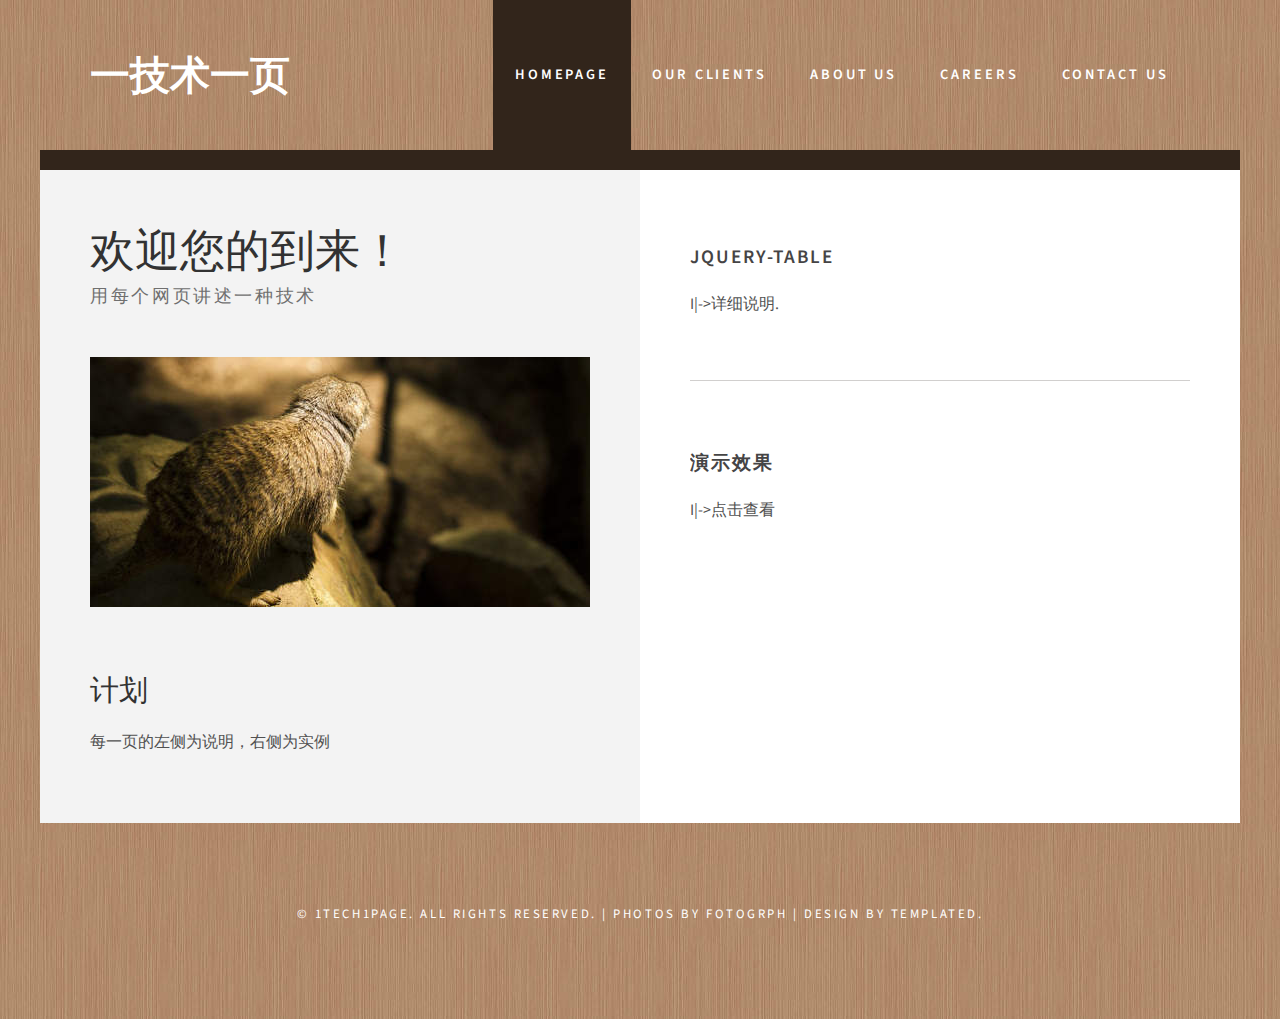
==== commit 678a186a: "add jquery" ====
--- a/index.html
+++ b/index.html
@@ -68,173 +68,7 @@
 		</div>
 
 		<!-- from github readme -->
-<div id="readme" class="readme boxed-group clearfix announce instapaper_body md">
-    <h3>
-      <svg aria-hidden="true" class="octicon octicon-book" height="16" role="img" version="1.1" viewBox="0 0 16 16" width="16"><path d="M2 5h4v1H2v-1z m0 3h4v-1H2v1z m0 2h4v-1H2v1z m11-5H9v1h4v-1z m0 2H9v1h4v-1z m0 2H9v1h4v-1z m2-6v9c0 0.55-0.45 1-1 1H8.5l-1 1-1-1H1c-0.55 0-1-0.45-1-1V3c0-0.55 0.45-1 1-1h5.5l1 1 1-1h5.5c0.55 0 1 0.45 1 1z m-8 0.5l-0.5-0.5H1v9h6V3.5z m7-0.5H8.5l-0.5 0.5v8.5h6V3z"></path></svg>
-      README.md
-    </h3>
 
-      <article class="markdown-body entry-content" itemprop="text"><h1><a id="user-content-1tech1page" class="anchor" href="#1tech1page" aria-hidden="true"><svg aria-hidden="true" class="octicon octicon-link" height="16" role="img" version="1.1" viewBox="0 0 16 16" width="16"><path d="M4 9h1v1h-1c-1.5 0-3-1.69-3-3.5s1.55-3.5 3-3.5h4c1.45 0 3 1.69 3 3.5 0 1.41-0.91 2.72-2 3.25v-1.16c0.58-0.45 1-1.27 1-2.09 0-1.28-1.02-2.5-2-2.5H4c-0.98 0-2 1.22-2 2.5s1 2.5 2 2.5z m9-3h-1v1h1c1 0 2 1.22 2 2.5s-1.02 2.5-2 2.5H9c-0.98 0-2-1.22-2-2.5 0-0.83 0.42-1.64 1-2.09v-1.16c-1.09 0.53-2 1.84-2 3.25 0 1.81 1.55 3.5 3 3.5h4c1.45 0 3-1.69 3-3.5s-1.5-3.5-3-3.5z"></path></svg></a>1tech1page</h1>
-
-<p>using one tech make one page to practice html, css and javascript skills, with detail descriptions.</p>
-
-<ol>
-<li>jquery-table</li>
-</ol>
-
-<h2><a id="user-content-参考" class="anchor" href="#参考" aria-hidden="true"><svg aria-hidden="true" class="octicon octicon-link" height="16" role="img" version="1.1" viewBox="0 0 16 16" width="16"><path d="M4 9h1v1h-1c-1.5 0-3-1.69-3-3.5s1.55-3.5 3-3.5h4c1.45 0 3 1.69 3 3.5 0 1.41-0.91 2.72-2 3.25v-1.16c0.58-0.45 1-1.27 1-2.09 0-1.28-1.02-2.5-2-2.5H4c-0.98 0-2 1.22-2 2.5s1 2.5 2 2.5z m9-3h-1v1h1c1 0 2 1.22 2 2.5s-1.02 2.5-2 2.5H9c-0.98 0-2-1.22-2-2.5 0-0.83 0.42-1.64 1-2.09v-1.16c-1.09 0.53-2 1.84-2 3.25 0 1.81 1.55 3.5 3 3.5h4c1.45 0 3-1.69 3-3.5s-1.5-3.5-3-3.5z"></path></svg></a>参考</h2>
-
-<p>先把参考链接写在前面吧，以示尊重！</p>
-
-<p><a href="http://www.php100.com/manual/jquery/">http://www.php100.com/manual/jquery/</a>
-<a href="http://tool.oschina.net/apidocs/apidoc?api=jquery">http://tool.oschina.net/apidocs/apidoc?api=jquery</a></p>
-
-<p><a href="http://www.cnblogs.com/lxblog/archive/2013/01/11/2856582.html">http://www.cnblogs.com/lxblog/archive/2013/01/11/2856582.html</a></p>
-
-<p><a href="http://www.jb51.net/article/28074.htm">http://www.jb51.net/article/28074.htm</a></p>
-
-<h2><a id="user-content-主要知识点" class="anchor" href="#主要知识点" aria-hidden="true"><svg aria-hidden="true" class="octicon octicon-link" height="16" role="img" version="1.1" viewBox="0 0 16 16" width="16"><path d="M4 9h1v1h-1c-1.5 0-3-1.69-3-3.5s1.55-3.5 3-3.5h4c1.45 0 3 1.69 3 3.5 0 1.41-0.91 2.72-2 3.25v-1.16c0.58-0.45 1-1.27 1-2.09 0-1.28-1.02-2.5-2-2.5H4c-0.98 0-2 1.22-2 2.5s1 2.5 2 2.5z m9-3h-1v1h1c1 0 2 1.22 2 2.5s-1.02 2.5-2 2.5H9c-0.98 0-2-1.22-2-2.5 0-0.83 0.42-1.64 1-2.09v-1.16c-1.09 0.53-2 1.84-2 3.25 0 1.81 1.55 3.5 3 3.5h4c1.45 0 3-1.69 3-3.5s-1.5-3.5-3-3.5z"></path></svg></a>主要知识点</h2>
-
-<ul>
-<li><p>table的各种编辑
---    // 第二次点击编辑按钮时，如果已经改成input，需要返回
--- // 取消时候也要退出编辑状态</p></li>
-<li><p>筛选某元素的兄弟姐妹</p></li>
-<li>each循环</li>
-<li>键盘与鼠标相应事件</li>
-</ul>
-
-<h2><a id="user-content-使用函数" class="anchor" href="#使用函数" aria-hidden="true"><svg aria-hidden="true" class="octicon octicon-link" height="16" role="img" version="1.1" viewBox="0 0 16 16" width="16"><path d="M4 9h1v1h-1c-1.5 0-3-1.69-3-3.5s1.55-3.5 3-3.5h4c1.45 0 3 1.69 3 3.5 0 1.41-0.91 2.72-2 3.25v-1.16c0.58-0.45 1-1.27 1-2.09 0-1.28-1.02-2.5-2-2.5H4c-0.98 0-2 1.22-2 2.5s1 2.5 2 2.5z m9-3h-1v1h1c1 0 2 1.22 2 2.5s-1.02 2.5-2 2.5H9c-0.98 0-2-1.22-2-2.5 0-0.83 0.42-1.64 1-2.09v-1.16c-1.09 0.53-2 1.84-2 3.25 0 1.81 1.55 3.5 3 3.5h4c1.45 0 3-1.69 3-3.5s-1.5-3.5-3-3.5z"></path></svg></a>使用函数</h2>
-
-<pre><code>hover([over,]out)
-</code></pre>
-
-<p>概述
-一个模仿悬停事件（鼠标移动到一个对象上面及移出这个对象）的方法。这是一个自定义的方法，它为频繁使用的任务提供了一种“保持在其中”的状态。
-当鼠标移动到一个匹配的元素上面时，会触发指定的第一个函数。当鼠标移出这个元素时，会触发指定的第二个函数。而且，会伴随着对鼠标是否仍然处在特定元素中的检测（例如，处在div中的图像），如果是，则会继续保持“悬停”状态，而不触发移出事件（修正了使用mouseout事件的一个常见错误）。</p>
-
-<pre><code>// 变换背景色, .hover
-$("#tb tr").hover(
-    function(){$(this).addClass("hover")},
-    function(){$(this).removeClass("hover")}
-    )
-</code></pre>
-
-<h2><a id="user-content-按钮操作主要函数" class="anchor" href="#按钮操作主要函数" aria-hidden="true"><svg aria-hidden="true" class="octicon octicon-link" height="16" role="img" version="1.1" viewBox="0 0 16 16" width="16"><path d="M4 9h1v1h-1c-1.5 0-3-1.69-3-3.5s1.55-3.5 3-3.5h4c1.45 0 3 1.69 3 3.5 0 1.41-0.91 2.72-2 3.25v-1.16c0.58-0.45 1-1.27 1-2.09 0-1.28-1.02-2.5-2-2.5H4c-0.98 0-2 1.22-2 2.5s1 2.5 2 2.5z m9-3h-1v1h1c1 0 2 1.22 2 2.5s-1.02 2.5-2 2.5H9c-0.98 0-2-1.22-2-2.5 0-0.83 0.42-1.64 1-2.09v-1.16c-1.09 0.53-2 1.84-2 3.25 0 1.81 1.55 3.5 3 3.5h4c1.45 0 3-1.69 3-3.5s-1.5-3.5-3-3.5z"></path></svg></a>按钮操作主要函数</h2>
-
-<pre><code>    &lt;script&gt;
-    //  selected all
-    function checkAll(){
-
-        $("#tb").find(':checkbox').prop("checked", true);
-    }
-    // cancel all
-    function checkCancel(){
-        $('#tb').find(":checkbox").each(function(){
-
-       // 这里指的是第一个td里的checkbox，需要父辈才是td，再根据edit找需要编辑的td
-        if ($(this).prop('checked')) {
-            var tdValue = $(this).parent().siblings(".edit");
-            console.log(tdValue.length);
-            $.each(tdValue, function(i){
-                var td = tdValue[i];
-                console.log(td);
-                // 取消时候也要退出编辑状态
-                var v = $(td).children(':text').val();
-                console.log(v);
-                $(td).html(v);
-            });
-        }
-            });
-        $("#tb").find(':checkbox').prop("checked", false);
-
-                // change edit button style
-       $(this).parent().find(':button[name"edit"]').attr({state:"unClicked"});
-       $(this).parent().find(':button[name="edit"]').css({"background-color": "gray"});
-    }
-    // reverse selected
-    function checkReverse(){
-        // 使用each循环每一个checkbox是否选择，然后true或者false的属性取反赋值给自己
-        $("#tb").find(':checkbox').each(function(){
-            $(this).prop("checked", !$(this).prop("checked"));
-        })
-    }
-    //edit the checked line or lines
-    function edit(ths){
-        var attr = $(ths).attr("state");
-        console.log(attr);
-        if(attr === "unClicked")
-        {
-           $(ths).attr({state:"clicked"});
-           $(ths).css({"background-color": "yellow"});
-
-        }
-        else
-        {
-           $(ths).attr({state:"unClicked"});
-           $(ths).css({"background-color": "gray"});
-        }
-        console.log($(ths).attr("state"));
-
-        $('#tb').find(":checkbox").each(function(){
-            // find checked, then find next 3 td, make to input label
-            console.log($(this).prop('checked'));
-            // 这里指的是第一个td里的checkbox，需要父辈才是td，再根据edit找需要编辑的td
-            if ($(this).prop('checked')) {
-                var tdValue = $(this).parent().siblings(".edit");
-                console.log(tdValue.length);
-                $.each(tdValue, function(i){
-                    var td = tdValue[i];
-                    console.log(td);
-
-                    // 第二次点击编辑按钮时，如果已经改成input，需要返回
-                    console.log($(td).children(':text').val());
-                   if($(td).children(':text').val()){return;}
-                    var v = $(td).html();
-                    console.log(v);
-                // 注意引号的包裹
-                var input_v = '&lt;input type="text" value="'+v+'"&gt;';
-                $(td).html(input_v);
-                });
-                // 获取table1,第2个tr的第2个td的值。=2
-                // var v = $('#tb tr:eq(1) td:nth-child(2)').html();
-                // console.log(v);
-                // // 注意引号的包裹
-                // var input_v = '&lt;input type="text" value="'+v+'"&gt;';
-                // $('#tb tr:eq(1) td:nth-child(2)').html(input_v);
-            }
-
-        });
-    }
-
-
-    // add row
-    function addRow(){
-        //行号是从0开始， 故减去1
-        var rownum=$("#tb tr").length-1;
-        var chk="&lt;input type='checkbox' id='chk_"+rownum+"' name='chk_"+rownum+"'/&gt;";
-        var text="&lt;input type='text' id='txt_"+rownum+"' name='txt_"+rownum+"' width='75px'/&gt;";
-        var sel="&lt;select id='sel_"+rownum+"'&gt;&lt;option value='1'&gt;停止&lt;/option&gt;&lt;option value='0'&gt;启动&lt;/option&gt;&lt;/select&gt;";
-        var row="&lt;tr&gt;&lt;td&gt;"+chk+"&lt;/td&gt;&lt;td&gt;"+text+"&lt;/td&gt;&lt;td&gt;"+text+"&lt;/td&gt;&lt;td&gt;"+text+"&lt;/td&gt;&lt;td&gt;"+sel+"&lt;/td&gt;&lt;td&gt;"+text+"&lt;/td&gt;&lt;/tr&gt;";
-        $(row).insertAfter($("#tb tr:eq("+rownum+")"));   
-    }  
-
-    // del row
-    function delRow(){
-         $("#tb tr").each(function(i){
-             var chk=$(this).find("input[type='checkbox']");
-             if(chk.prop("checked")){
-                console.log('find del line');
-               $(this).remove();
-             }
-          });
-      }
-
-&lt;/script&gt;
-</code></pre>
-</article>
-  </div>
-  
 		<!-- end github readme -->
 	</div>
 	<div id="sidebar">
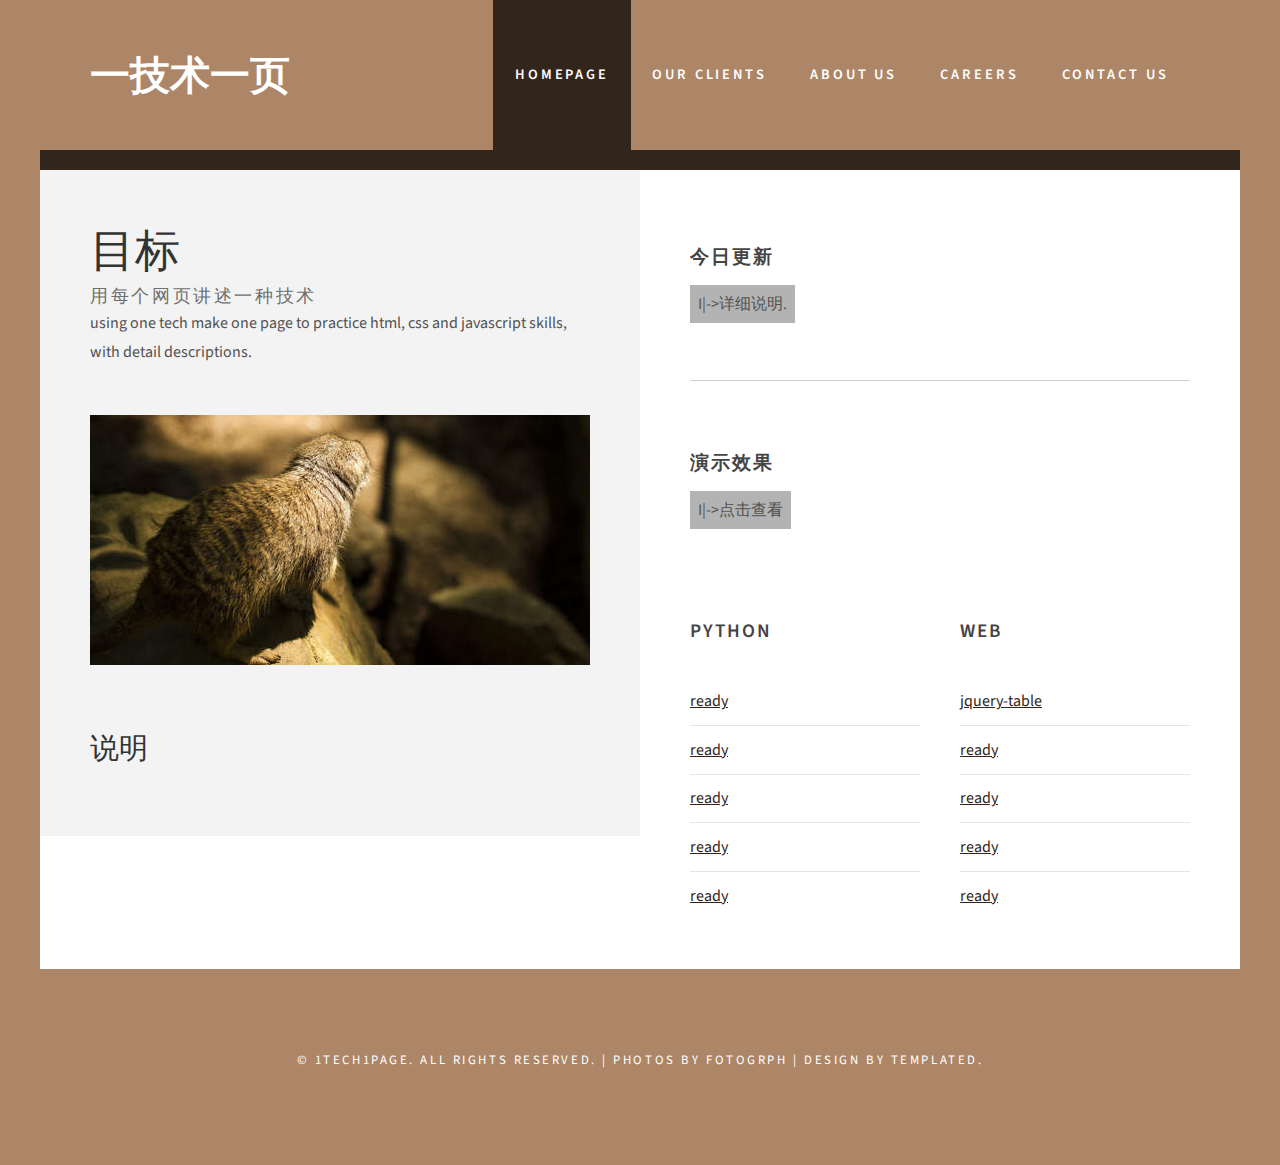
==== commit 6293f94a: "add table page" ====
--- a/index.html
+++ b/index.html
@@ -17,23 +17,11 @@
 <meta name="keywords" content="" />
 <meta name="description" content="" />
 <link href="http://fonts.googleapis.com/css?family=Source+Sans+Pro:200,300,400,600,700,900" rel="stylesheet" />
-<link href="default.css" rel="stylesheet" type="text/css" media="all" />
-<link href="fonts.css" rel="stylesheet" type="text/css" media="all" />
+<link href="css/default.css" rel="stylesheet" type="text/css" media="all" />
+<link href="css/fonts.css" rel="stylesheet" type="text/css" media="all" />
 
 <!--[if IE 6]><link href="default_ie6.css" rel="stylesheet" type="text/css" /><![endif]-->
-    <link crossorigin="anonymous" href="https://assets-cdn.github.com/assets/github-620f1e0d60961f8af56923220f643c803445b5ec06eb2fe64791223c4c05b1f9.css" integrity="sha256-Yg8eDWCWH4r1aSMiD2Q8gDRFtewG6y/mR5EiPEwFsfk=" media="all" rel="stylesheet" />
-    <link crossorigin="anonymous" href="https://assets-cdn.github.com/assets/github2-3df6c7fd997170ee5165efcca53d5b5948b150dd0cebbc40c3625bb09d4f87f0.css" integrity="sha256-PfbH/ZlxcO5RZe/MpT1bWUixUN0M67xAw2JbsJ1Ph/A=" media="all" rel="stylesheet" />
     
-    
-    
-
-    <link as="script" href="https://assets-cdn.github.com/assets/frameworks-583e60ce2e02e76386a01b37fd5b18958df25f56292146954c46b3bbc7890e89.js" rel="preload" />
-    <link as="script" href="https://assets-cdn.github.com/assets/github-910b8ed42961f90aef32a6ed2636e33e7b7abcf4e17bd8ce20411795f43c6474.js" rel="preload" />
-
-    <meta http-equiv="X-UA-Compatible" content="IE=edge">
-    <meta http-equiv="Content-Language" content="en">
-    <meta name="viewport" content="width=1020">
-
 </head>
 <body>
 <div id="header-wrapper">
@@ -54,61 +42,73 @@
 <div id="page" class="container">
 	<div id="content">
 		<div class="title">
-			<h2>欢迎您的到来！</h2>
-			<span class="byline">用每个网页讲述一种技术</span> </div>
+			<h2>目标</h2>
+			<span class="byline">用每个网页讲述一种技术</span>
+			<p>using one tech make one page to practice html, css and javascript skills, with detail descriptions.</p>
+		 </div>
 		<a href="#" class="image image-full"><img src="images/pic01.jpg" alt="" /></a>
 		<p>
 
-		</p>
+					</p>
 		<div id="onecolumn">
-			<div class="title">
-				<h2>计划</h2>
+			<div class="title showTest">
+				<h2>说明</h2>
+				<div class="imgtext">
+					<p>每一页结合实例，采用下一步指引的方式完成一个案例。</p>
+				</div>
 			</div>
-			<p>每一页的左侧为说明，右侧为实例</p>
 		</div>
-
-		<!-- from github readme -->
-
-		<!-- end github readme -->
 	</div>
 	<div id="sidebar">
 		<ul class="style1">
 			<li class="first">
-				<h3>jquery-table</h3>
-				<p><a href="http://github.howie.wang/1tech1page/juery-table-blog.html">I|->详细说明.</a> 
+				<h3>今日更新</h3>
+				<p><a class="show-mode" href="jquery-table-tour.html">I|->详细说明.</a> 
 				</p>
 			</li>
 			<li>
 				<h3>演示效果</h3>
-				<p><a href="http://github.howie.wang/1tech1page/juery-table.html">I|->点击查看</a> </p>
+				<p><a class="show-mode"  href="jquery-table.html">I|->点击查看</a> </p>
 			</li>
 		</ul>
-		<!-- <div id="stwo-col">
+		<div id="stwo-col">
 			<div class="sbox1">
-				<h2>Etiam rhoncus</h2>
+				<h2>python</h2>
 				<ul class="style2">
-					<li><a href="#">Semper quis egetmi dolore</a></li>
-					<li><a href="#">Quam turpis feugiat dolor</a></li>
-					<li><a href="#">Amet ornare hendrerit lectus</a></li>
-					<li><a href="#">Consequat lorem phasellus</a></li>
-					<li><a href="#">Amet turpis feugiat amet</a></li>
+					<li><a href="#">ready</a></li>
+					<li><a href="#">ready</a></li>
+					<li><a href="#">ready</a></li>
+					<li><a href="#">ready</a></li>
+					<li><a href="#">ready</a></li>
 				</ul>
 			</div>
 			<div class="sbox2">
-				<h2>Integer gravida</h2>
+				<h2>web</h2>
 				<ul class="style2">
-					<li><a href="#">Semper quis egetmi dolore</a></li>
-					<li><a href="#">Quam turpis feugiat dolor</a></li>
-					<li><a href="#">Amet ornare hendrerit lectus</a></li>
-					<li><a href="#">Consequat lorem phasellus</a></li>
-					<li><a href="#">Amet turpis feugiat amet</a></li>
+					<li><a href="jquery-table.html">jquery-table</a></li>
+					<li><a href="#">ready</a></li>
+					<li><a href="#">ready</a></li>
+					<li><a href="#">ready</a></li>
+					<li><a href="#">ready</a></li>
+
 				</ul>
 			</div>
-		</div> -->
+		</div>
 	</div>
 </div>
 <div id="copyright">
 	<p>&copy; 1tech1page. All rights reserved. | Photos by <a href="http://fotogrph.com/">Fotogrph</a> | Design by <a href="http://templated.co" rel="nofollow">TEMPLATED</a>.</p>
 </div>
+
+<script src="js/jquery-1.8.2.min.js"></script>
+<script type="text/javascript">
+    $(document).ready(function() {
+        $(".imgtext").hide();
+        $(".showTest").hover(function() {
+            $(".imgtext", this).slideToggle(500);
+        });
+    });
+</script>
+
 </body>
 </html>
--- a/css/default.css
+++ b/css/default.css
@@ -0,0 +1,494 @@
+	html, body
+	{
+		height: 100%;
+	}
+	
+	body
+	{
+		margin: 0px;
+		padding: 0px;
+		background: #ad8667 url('images/bg.jpg');
+		font-family: 'Source Sans Pro', sans-serif;
+		font-size: 12pt;
+		font-weight: 400;
+		color: #515151;
+	}
+	
+	
+	h1, h2, h3
+	{
+		margin: 0;
+		padding: 0;
+		color: #32251B;
+	}
+	
+	p, ol, ul
+	{
+		margin-top: 0;
+	}
+	
+	ol, ul
+	{
+		padding: 0;
+		list-style: none;
+	}
+	
+	p
+	{
+		line-height: 180%;
+	}
+	
+	strong
+	{
+	}
+	
+	a
+	{
+		color: #32251B;
+	}
+	
+	a:hover
+	{
+		text-decoration: none;
+	}
+	
+	.container
+	{
+		margin: 0em auto;
+		width: 1200px;
+	}
+	
+/*********************************************************************************/
+/* Image Style                                                                   */
+/*********************************************************************************/
+
+	.image
+	{
+		display: inline-block;
+	}
+	
+	.image img
+	{
+		display: block;
+		width: 100%;
+	}
+	
+	.image-full
+	{
+		display: block;
+		width: 100%;
+		margin: 0 0 2em 0;
+	}
+	
+	.image-left
+	{
+		float: left;
+		margin: 0 2em 2em 0;
+	}
+	
+	.image-centered
+	{
+		display: block;
+		margin: 0 0 2em 0;
+	}
+	
+	.image-centered img
+	{
+		margin: 0 auto;
+		width: auto;
+	}
+
+/*********************************************************************************/
+/* List Styles                                                                   */
+/*********************************************************************************/
+
+	ul.style1
+	{
+		margin: 0;
+		padding: 0em 0em 0em 0em;
+		overflow: hidden;
+		list-style: none;
+		color: #6c6c6c
+	}
+	
+	ul.style1 li
+	{
+		overflow: hidden;
+		display: block;
+		padding: 2.80em 0em;
+		border-top: 1px solid #D1CFCE;
+	}
+	
+	ul.style1 li:first-child
+	{
+		padding-top: 0;
+		border-top: none;
+	}
+	
+	ul.style1 .image-left
+	{
+		margin-bottom: 0;
+	}
+	
+	ul.style1 h3
+	{
+		padding: 1.2em 0em 1em 0em;
+		letter-spacing: 0.10em;
+		text-transform: uppercase;
+		font-size: 1.2em;
+		font-weight: 600;
+		color: #454445;
+	}
+	
+	ul.style1 a
+	{
+		text-decoration: none;
+		color: #525252;
+	}
+
+	ul.style1 a:hover
+	{
+		text-decoration: underline;
+		color: #525252;
+	}
+
+	ul.style2
+	{
+		margin: 0;
+		padding-top: 1em;
+		list-style: none;
+	}
+	
+	ul.style2 li
+	{
+		border-top: solid 1px #E5E5E5;
+		padding: 0.80em 0;
+	}
+	
+	ul.style2 li:first-child
+	{
+		border-top: 0;
+		padding-top: 0;
+	}
+
+
+/*********************************************************************************/
+/* Social Icon Styles                                                            */
+/*********************************************************************************/
+
+	ul.contact
+	{
+		margin: 0;
+		padding: 2em 0em 0em 0em;
+		list-style: none;
+	}
+	
+	ul.contact li
+	{
+		display: inline-block;
+		padding: 0em 0.30em;
+		font-size: 1em;
+	}
+	
+	ul.contact li span
+	{
+		display: none;
+		margin: 0;
+		padding: 0;
+	}
+	
+	ul.contact li a
+	{
+		color: #FFF;
+	}
+	
+	ul.contact li a:before
+	{
+		display: inline-block;
+		background: #3f3f3f;
+		width: 40px;
+		height: 40px;
+		line-height: 40px;
+		border-radius: 20px;
+		text-align: center;
+		color: #FFFFFF;
+	}
+	
+	ul.contact li a.icon-twitter:before { background: #2DAAE4; }
+	ul.contact li a.icon-facebook:before { background: #39599F; }
+	ul.contact li a.icon-dribbble:before { background: #C4376B;	}
+	ul.contact li a.icon-tumblr:before { background: #31516A; }
+	ul.contact li a.icon-rss:before { background: #F2600B; }
+
+/*********************************************************************************/
+/* Button Style                                                                  */
+/*********************************************************************************/
+
+	.button
+	{
+		display: inline-block;
+		padding: 1em 3em 1em 2em;
+		letter-spacing: 0.20em;
+		text-decoration: none;
+		text-transform: uppercase;
+		font-weight: 400;
+		font-size: 0.90em;
+		color: #FFF;
+	}
+	
+	.button:before
+	{
+		display: inline-block;
+		background: #FFC31F;
+		margin-right: 1em;
+		width: 40px;
+		height: 40px;
+		line-height: 40px;
+		border-radius: 20px;
+		text-align: center;
+		color: #272925;
+	}
+		
+/*********************************************************************************/
+/* Heading Titles                                                                */
+/*********************************************************************************/
+
+	.title
+	{
+		margin-bottom: 3em;
+	}
+
+	.title h2
+	{
+		font-weight: 400;
+		font-size: 2.8em;
+		color: #323232;
+	}
+	
+	.title .byline
+	{
+		letter-spacing: 0.15em;
+		text-transform: uppercase;
+		font-weight: 400;
+		font-size: 1.1em;
+		color: #6F6F6F;
+	}
+
+/*********************************************************************************/
+/* Header                                                                        */
+/*********************************************************************************/
+	
+	#header-wrapper
+	{
+	}
+
+	#header
+	{
+		position: relative;
+		height: 150px;
+	}
+
+/*********************************************************************************/
+/* Logo                                                                          */
+/*********************************************************************************/
+
+	#logo
+	{
+		position: absolute;
+		top: 3em;
+		left: 50px;
+		width: 100%;
+	}
+	
+	#logo h1
+	{
+		display: inline-block;
+		font-size: 2.5em;
+		text-transform: uppercase;
+		font-weight: 700;
+		color: #FFF;
+	}
+	
+	#logo a
+	{
+		text-decoration: none;
+		color: #FFF;
+	}
+
+/*********************************************************************************/
+/* Menu                                                                          */
+/*********************************************************************************/
+
+	#menu
+	{
+		position: absolute;
+		right: 50px;
+		top: 0;
+	}
+	
+	#menu ul
+	{
+		display: inline-block;
+	}
+	
+	#menu li
+	{
+		display: block;
+		float: left;
+		text-align: center;
+	}
+	
+	#menu li a, #menu li span
+	{
+		display: block;
+		padding: 0em 1.5em;
+		height: 150px;
+		letter-spacing: 0.20em;
+		line-height: 150px;
+		text-decoration: none;
+		font-size: 0.90em;
+		font-weight: 600;
+		text-transform: uppercase;
+		outline: 0;
+		color: #FFF;
+	}
+	
+	#menu li:hover a, #menu li.active a, #menu li.active span
+	{
+	}
+	
+	#menu .current_page_item a
+	{
+		background: #32251B;
+		color: #FFFFFF;
+	}
+	
+
+
+/*********************************************************************************/
+/* Banner                                                                        */
+/*********************************************************************************/
+
+	#banner
+	{
+	}
+
+/*********************************************************************************/
+/* Page                                                                          */
+/*********************************************************************************/
+
+	#page
+	{
+		overflow: hidden;
+		background-color: #FFF;
+		border-top: 20px solid #32251B;
+	}
+
+/*********************************************************************************/
+/* Content                                                                       */
+/*********************************************************************************/
+
+	#content
+	{
+		float: left;
+		width: 500px;
+		padding: 50px;
+		background-color: #F3F3F3;
+	}
+
+/*********************************************************************************/
+/* Sidebar                                                                       */
+/*********************************************************************************/
+
+	#sidebar
+	{
+		float: right;
+		width: 500px;
+		padding: 50px;
+	}
+
+	#stwo-col
+	{
+		margin-top: 2em;
+	}
+
+	#stwo-col h2
+	{
+		display: block;
+		padding-bottom: 1.5em;
+		letter-spacing: 0.10em;
+		text-transform: uppercase;
+		font-size: 1.2em;
+		font-weight: 600;
+		color: #454445;
+	}
+
+	#stwo-col .sbox1
+	{
+		float: left;
+		width: 230px;
+	}
+
+	#stwo-col .sbox2
+	{
+		float: right;
+		width: 230px;
+	}
+
+/*********************************************************************************/
+/* Footer                                                                        */
+/*********************************************************************************/
+
+	#footer
+	{
+	}
+
+/*********************************************************************************/
+/* Copyright                                                                     */
+/*********************************************************************************/
+
+	#copyright
+	{
+		overflow: hidden;
+		padding: 5em 0em;
+	}
+	
+	#copyright p
+	{
+		letter-spacing: 0.20em;
+		text-align: center;
+		text-transform: uppercase;
+		font-size: 0.80em;
+		color: #FFF;
+	}
+	
+	#copyright a
+	{
+		text-decoration: none;
+		color: #FFF;
+	}
+
+/*********************************************************************************/
+/* One Column                                                                    */
+/*********************************************************************************/
+
+	#onecolumn
+	{
+		margin-top: 4em;
+	}
+	
+	#onecolumn .title
+	{
+		margin-bottom: 1em;
+	}
+
+	#onecolumn .title h2
+	{
+		font-size: 1.8em;
+	}
+.show-mode{
+    background-color: #b3b3b3;
+    padding: 8px;
+    text-decoration: none;
+    color: white;
+}--- a/css/fonts.css
+++ b/css/fonts.css
@@ -0,0 +1,378 @@
+@charset 'UTF-8';
+
+@font-face
+{
+	font-family: 'FontAwesome';
+	src: url('fonts/fontawesome-webfont.eot?v=3.0.1');
+	src: url('fonts/fontawesome-webfont.eot?#iefix&v=3.0.1') format('embedded-opentype'),
+	     url('fonts/fontawesome-webfont.woff?v=3.0.1') format('woff'),
+	     url('fonts/fontawesome-webfont.ttf?v=3.0.1') format('truetype'),
+	     url('fonts/fontawesome-webfont.svg#FontAwesome') format('svg');
+	font-weight: normal;
+	font-style: normal;
+}
+
+@font-face
+{
+	font-family: 'Font-Awesome-Social';
+	src: url('fonts/fontawesome-social-webfont.eot');
+	src: url('fonts/fontawesome-social-webfont.eot?#iefix') format('embedded-opentype'),
+	     url('fonts/fontawesome-social-webfont.woff') format('woff'),
+		 url('fonts/fontawesome-social-webfont.ttf') format('truetype'),
+		 url('fonts/fontawesome-social-webfont.svg#Font-Awesome-More') format('svg');
+	font-weight: normal;
+	font-style: normal;
+}
+
+/*********************************************************************************/
+/* Icons                                                                         */
+/*********************************************************************************/
+
+	/*
+		Powered by:
+		
+		Font Awesome (http://fortawesome.github.com/Font-Awesome/)
+		Font Awesome More (http://gregoryloucas.github.com/Font-Awesome-More/)
+	*/
+
+	.icon
+	{
+		text-decoration: none;
+	}
+
+		.icon:before
+		{
+			font-size: 1.25em;
+			text-decoration: none;
+			font-family: FontAwesome;
+			font-weight: normal;
+			font-style: normal;
+			-webkit-text-rendering: optimizeLegibility;
+			-moz-text-rendering: optimizeLegibility;
+			-ms-text-rendering: optimizeLegibility;
+			-o-text-rendering: optimizeLegibility;
+			text-rendering: optimizeLegibility;
+			-webkit-font-smoothing: antialiased;
+			-moz-font-smoothing: antialiased;
+			-ms-font-smoothing: antialiased;
+			-o-font-smoothing: antialiased;
+			font-smoothing: antialiased;
+			-webkit-font-feature-settings: "liga" 1, "dlig" 1;
+			-moz-font-feature-settings: "liga=1, dlig=1";
+			-ms-font-feature-settings: "liga" 1, "dlig" 1;
+			-o-font-feature-settings: "liga" 1, "dlig" 1;
+			font-feature-settings: "liga" 1, "dlig" 1;
+		}
+
+		.icon-glass:before                { content: "\f000"; }
+		.icon-music:before                { content: "\f001"; }
+		.icon-search:before               { content: "\f002"; }
+		.icon-envelope:before             { content: "\f003"; }
+		.icon-heart:before                { content: "\f004"; }
+		.icon-star:before                 { content: "\f005"; }
+		.icon-star-empty:before           { content: "\f006"; }
+		.icon-user:before                 { content: "\f007"; }
+		.icon-film:before                 { content: "\f008"; }
+		.icon-th-large:before             { content: "\f009"; }
+		.icon-th:before                   { content: "\f00a"; }
+		.icon-th-list:before              { content: "\f00b"; }
+		.icon-ok:before                   { content: "\f00c"; }
+		.icon-remove:before               { content: "\f00d"; }
+		.icon-zoom-in:before              { content: "\f00e"; }
+
+		.icon-zoom-out:before             { content: "\f010"; }
+		.icon-off:before                  { content: "\f011"; }
+		.icon-signal:before               { content: "\f012"; }
+		.icon-cog:before                  { content: "\f013"; }
+		.icon-trash:before                { content: "\f014"; }
+		.icon-home:before                 { content: "\f015"; }
+		.icon-file:before                 { content: "\f016"; }
+		.icon-time:before                 { content: "\f017"; }
+		.icon-road:before                 { content: "\f018"; }
+		.icon-download-alt:before         { content: "\f019"; }
+		.icon-download:before             { content: "\f01a"; }
+		.icon-upload:before               { content: "\f01b"; }
+		.icon-inbox:before                { content: "\f01c"; }
+		.icon-play-circle:before          { content: "\f01d"; }
+		.icon-repeat:before               { content: "\f01e"; }
+
+		/* \f020 doesn't work in Safari. all shifted one down */
+		.icon-refresh:before              { content: "\f021"; }
+		.icon-list-alt:before             { content: "\f022"; }
+		.icon-lock:before                 { content: "\f023"; }
+		.icon-flag:before                 { content: "\f024"; }
+		.icon-headphones:before           { content: "\f025"; }
+		.icon-volume-off:before           { content: "\f026"; }
+		.icon-volume-down:before          { content: "\f027"; }
+		.icon-volume-up:before            { content: "\f028"; }
+		.icon-qrcode:before               { content: "\f029"; }
+		.icon-barcode:before              { content: "\f02a"; }
+		.icon-tag:before                  { content: "\f02b"; }
+		.icon-tags:before                 { content: "\f02c"; }
+		.icon-book:before                 { content: "\f02d"; }
+		.icon-bookmark:before             { content: "\f02e"; }
+		.icon-print:before                { content: "\f02f"; }
+
+		.icon-camera:before               { content: "\f030"; }
+		.icon-font:before                 { content: "\f031"; }
+		.icon-bold:before                 { content: "\f032"; }
+		.icon-italic:before               { content: "\f033"; }
+		.icon-text-height:before          { content: "\f034"; }
+		.icon-text-width:before           { content: "\f035"; }
+		.icon-align-left:before           { content: "\f036"; }
+		.icon-align-center:before         { content: "\f037"; }
+		.icon-align-right:before          { content: "\f038"; }
+		.icon-align-justify:before        { content: "\f039"; }
+		.icon-list:before                 { content: "\f03a"; }
+		.icon-indent-left:before          { content: "\f03b"; }
+		.icon-indent-right:before         { content: "\f03c"; }
+		.icon-facetime-video:before       { content: "\f03d"; }
+		.icon-picture:before              { content: "\f03e"; }
+
+		.icon-pencil:before               { content: "\f040"; }
+		.icon-map-marker:before           { content: "\f041"; }
+		.icon-adjust:before               { content: "\f042"; }
+		.icon-tint:before                 { content: "\f043"; }
+		.icon-edit:before                 { content: "\f044"; }
+		.icon-share:before                { content: "\f045"; }
+		.icon-check:before                { content: "\f046"; }
+		.icon-move:before                 { content: "\f047"; }
+		.icon-step-backward:before        { content: "\f048"; }
+		.icon-fast-backward:before        { content: "\f049"; }
+		.icon-backward:before             { content: "\f04a"; }
+		.icon-play:before                 { content: "\f04b"; }
+		.icon-pause:before                { content: "\f04c"; }
+		.icon-stop:before                 { content: "\f04d"; }
+		.icon-forward:before              { content: "\f04e"; }
+
+		.icon-fast-forward:before         { content: "\f050"; }
+		.icon-step-forward:before         { content: "\f051"; }
+		.icon-eject:before                { content: "\f052"; }
+		.icon-chevron-left:before         { content: "\f053"; }
+		.icon-chevron-right:before        { content: "\f054"; }
+		.icon-plus-sign:before            { content: "\f055"; }
+		.icon-minus-sign:before           { content: "\f056"; }
+		.icon-remove-sign:before          { content: "\f057"; }
+		.icon-ok-sign:before              { content: "\f058"; }
+		.icon-question-sign:before        { content: "\f059"; }
+		.icon-info-sign:before            { content: "\f05a"; }
+		.icon-screenshot:before           { content: "\f05b"; }
+		.icon-remove-circle:before        { content: "\f05c"; }
+		.icon-ok-circle:before            { content: "\f05d"; }
+		.icon-ban-circle:before           { content: "\f05e"; }
+
+		.icon-arrow-left:before           { content: "\f060"; }
+		.icon-arrow-right:before          { content: "\f061"; }
+		.icon-arrow-up:before             { content: "\f062"; }
+		.icon-arrow-down:before           { content: "\f063"; }
+		.icon-share-alt:before            { content: "\f064"; }
+		.icon-resize-full:before          { content: "\f065"; }
+		.icon-resize-small:before         { content: "\f066"; }
+		.icon-plus:before                 { content: "\f067"; }
+		.icon-minus:before                { content: "\f068"; }
+		.icon-asterisk:before             { content: "\f069"; }
+		.icon-exclamation-sign:before     { content: "\f06a"; }
+		.icon-gift:before                 { content: "\f06b"; }
+		.icon-leaf:before                 { content: "\f06c"; }
+		.icon-fire:before                 { content: "\f06d"; }
+		.icon-eye-open:before             { content: "\f06e"; }
+
+		.icon-eye-close:before            { content: "\f070"; }
+		.icon-warning-sign:before         { content: "\f071"; }
+		.icon-plane:before                { content: "\f072"; }
+		.icon-calendar:before             { content: "\f073"; }
+		.icon-random:before               { content: "\f074"; }
+		.icon-comment:before              { content: "\f075"; }
+		.icon-magnet:before               { content: "\f076"; }
+		.icon-chevron-up:before           { content: "\f077"; }
+		.icon-chevron-down:before         { content: "\f078"; }
+		.icon-retweet:before              { content: "\f079"; }
+		.icon-shopping-cart:before        { content: "\f07a"; }
+		.icon-folder-close:before         { content: "\f07b"; }
+		.icon-folder-open:before          { content: "\f07c"; }
+		.icon-resize-vertical:before      { content: "\f07d"; }
+		.icon-resize-horizontal:before    { content: "\f07e"; }
+
+		.icon-bar-chart:before            { content: "\f080"; }
+		.icon-twitter-sign:before         { content: "\f081"; }
+		.icon-facebook-sign:before        { content: "\f082"; }
+		.icon-camera-retro:before         { content: "\f083"; }
+		.icon-key:before                  { content: "\f084"; }
+		.icon-cogs:before                 { content: "\f085"; }
+		.icon-comments:before             { content: "\f086"; }
+		.icon-thumbs-up:before            { content: "\f087"; }
+		.icon-thumbs-down:before          { content: "\f088"; }
+		.icon-star-half:before            { content: "\f089"; }
+		.icon-heart-empty:before          { content: "\f08a"; }
+		.icon-signout:before              { content: "\f08b"; }
+		.icon-linkedin-sign:before        { content: "\f08c"; }
+		.icon-pushpin:before              { content: "\f08d"; }
+		.icon-external-link:before        { content: "\f08e"; }
+
+		.icon-signin:before               { content: "\f090"; }
+		.icon-trophy:before               { content: "\f091"; }
+		.icon-github-sign:before          { content: "\f092"; }
+		.icon-upload-alt:before           { content: "\f093"; }
+		.icon-lemon:before                { content: "\f094"; }
+		.icon-phone:before                { content: "\f095"; }
+		.icon-check-empty:before          { content: "\f096"; }
+		.icon-bookmark-empty:before       { content: "\f097"; }
+		.icon-phone-sign:before           { content: "\f098"; }
+		.icon-twitter:before              { content: "\f099"; }
+		.icon-facebook:before             { content: "\f09a"; }
+		.icon-github:before               { content: "\f09b"; }
+		.icon-unlock:before               { content: "\f09c"; }
+		.icon-credit-card:before          { content: "\f09d"; }
+		.icon-rss:before                  { content: "\f09e"; }
+
+		.icon-hdd:before                  { content: "\f0a0"; }
+		.icon-bullhorn:before             { content: "\f0a1"; }
+		.icon-bell:before                 { content: "\f0a2"; }
+		.icon-certificate:before          { content: "\f0a3"; }
+		.icon-hand-right:before           { content: "\f0a4"; }
+		.icon-hand-left:before            { content: "\f0a5"; }
+		.icon-hand-up:before              { content: "\f0a6"; }
+		.icon-hand-down:before            { content: "\f0a7"; }
+		.icon-circle-arrow-left:before    { content: "\f0a8"; }
+		.icon-circle-arrow-right:before   { content: "\f0a9"; }
+		.icon-circle-arrow-up:before      { content: "\f0aa"; }
+		.icon-circle-arrow-down:before    { content: "\f0ab"; }
+		.icon-globe:before                { content: "\f0ac"; }
+		.icon-wrench:before               { content: "\f0ad"; }
+		.icon-tasks:before                { content: "\f0ae"; }
+
+		.icon-filter:before               { content: "\f0b0"; }
+		.icon-briefcase:before            { content: "\f0b1"; }
+		.icon-fullscreen:before           { content: "\f0b2"; }
+
+		.icon-group:before                { content: "\f0c0"; }
+		.icon-link:before                 { content: "\f0c1"; }
+		.icon-cloud:before                { content: "\f0c2"; }
+		.icon-beaker:before               { content: "\f0c3"; }
+		.icon-cut:before                  { content: "\f0c4"; }
+		.icon-copy:before                 { content: "\f0c5"; }
+		.icon-paper-clip:before           { content: "\f0c6"; }
+		.icon-save:before                 { content: "\f0c7"; }
+		.icon-sign-blank:before           { content: "\f0c8"; }
+		.icon-reorder:before              { content: "\f0c9"; }
+		.icon-list-ul:before              { content: "\f0ca"; }
+		.icon-list-ol:before              { content: "\f0cb"; }
+		.icon-strikethrough:before        { content: "\f0cc"; }
+		.icon-underline:before            { content: "\f0cd"; }
+		.icon-table:before                { content: "\f0ce"; }
+
+		.icon-magic:before                { content: "\f0d0"; }
+		.icon-truck:before                { content: "\f0d1"; }
+		.icon-pinterest:before            { content: "\f0d2"; }
+		.icon-pinterest-sign:before       { content: "\f0d3"; }
+		.icon-google-plus-sign:before     { content: "\f0d4"; }
+		.icon-google-plus:before          { content: "\f0d5"; }
+		.icon-money:before                { content: "\f0d6"; }
+		.icon-caret-down:before           { content: "\f0d7"; }
+		.icon-caret-up:before             { content: "\f0d8"; }
+		.icon-caret-left:before           { content: "\f0d9"; }
+		.icon-caret-right:before          { content: "\f0da"; }
+		.icon-columns:before              { content: "\f0db"; }
+		.icon-sort:before                 { content: "\f0dc"; }
+		.icon-sort-down:before            { content: "\f0dd"; }
+		.icon-sort-up:before              { content: "\f0de"; }
+
+		.icon-envelope-alt:before         { content: "\f0e0"; }
+		.icon-linkedin:before             { content: "\f0e1"; }
+		.icon-undo:before                 { content: "\f0e2"; }
+		.icon-legal:before                { content: "\f0e3"; }
+		.icon-dashboard:before            { content: "\f0e4"; }
+		.icon-comment-alt:before          { content: "\f0e5"; }
+		.icon-comments-alt:before         { content: "\f0e6"; }
+		.icon-bolt:before                 { content: "\f0e7"; }
+		.icon-sitemap:before              { content: "\f0e8"; }
+		.icon-umbrella:before             { content: "\f0e9"; }
+		.icon-paste:before                { content: "\f0ea"; }
+		.icon-lightbulb:before            { content: "\f0eb"; }
+		.icon-exchange:before             { content: "\f0ec"; }
+		.icon-cloud-download:before       { content: "\f0ed"; }
+		.icon-cloud-upload:before         { content: "\f0ee"; }
+
+		.icon-user-md:before              { content: "\f0f0"; }
+		.icon-stethoscope:before          { content: "\f0f1"; }
+		.icon-suitcase:before             { content: "\f0f2"; }
+		.icon-bell-alt:before             { content: "\f0f3"; }
+		.icon-coffee:before               { content: "\f0f4"; }
+		.icon-food:before                 { content: "\f0f5"; }
+		.icon-file-alt:before             { content: "\f0f6"; }
+		.icon-building:before             { content: "\f0f7"; }
+		.icon-hospital:before             { content: "\f0f8"; }
+		.icon-ambulance:before            { content: "\f0f9"; }
+		.icon-medkit:before               { content: "\f0fa"; }
+		.icon-fighter-jet:before          { content: "\f0fb"; }
+		.icon-beer:before                 { content: "\f0fc"; }
+		.icon-h-sign:before               { content: "\f0fd"; }
+		.icon-plus-sign-alt:before        { content: "\f0fe"; }
+
+		.icon-double-angle-left:before    { content: "\f100"; }
+		.icon-double-angle-right:before   { content: "\f101"; }
+		.icon-double-angle-up:before      { content: "\f102"; }
+		.icon-double-angle-down:before    { content: "\f103"; }
+		.icon-angle-left:before           { content: "\f104"; }
+		.icon-angle-right:before          { content: "\f105"; }
+		.icon-angle-up:before             { content: "\f106"; }
+		.icon-angle-down:before           { content: "\f107"; }
+		.icon-desktop:before              { content: "\f108"; }
+		.icon-laptop:before               { content: "\f109"; }
+		.icon-tablet:before               { content: "\f10a"; }
+		.icon-mobile-phone:before         { content: "\f10b"; }
+		.icon-circle-blank:before         { content: "\f10c"; }
+		.icon-quote-left:before           { content: "\f10d"; }
+		.icon-quote-right:before          { content: "\f10e"; }
+
+		.icon-spinner:before              { content: "\f110"; }
+		.icon-circle:before               { content: "\f111"; }
+		.icon-reply:before                { content: "\f112"; }
+		.icon-github-alt:before           { content: "\f113"; }
+		.icon-folder-close-alt:before     { content: "\f114"; }
+		.icon-folder-open-alt:before      { content: "\f115"; }
+
+		.icon-blogger-sign:before,.icon-blogger:before,.icon-delicious:before,.icon-dribbble-sign:before,.icon-dribbble:before,.icon-dropbox:before,.icon-drupal:before,.icon-evernote-sign:before,.icon-evernote:before,.icon-flickr-sign:before,.icon-flickr:before,.icon-forrst-sign:before,.icon-forrst:before,.icon-foursquare-sign:before,.icon-foursquare:before,.icon-git-fork:before,.icon-hacker-news:before,.icon-instagram:before,.icon-lastfm-sign:before,.icon-lastfm:before,.icon-paypal:before,.icon-picasa-sign:before,.icon-picasa:before,.icon-reddit:before,.icon-share-this-sign:before,.icon-share-this:before,.icon-skype:before,.icon-soundcloud:before,.icon-spotify:before,.icon-stack-overflow:before,.icon-tumblr-sign:before,.icon-tumblr:before,.icon-vimeo-sign:before,.icon-vimeo:before,.icon-wordpress-sign:before,.icon-wordpress:before,.icon-yelp-sign:before,.icon-yelp:before,.icon-youtube-sign:before,.icon-youtube:before              {font-family:'Font-Awesome-Social'; }
+
+		.icon-dropbox:before              { content: "\f300"; }
+		.icon-drupal:before               { content: "\f301"; }
+		.icon-git-fork:before             { content: "\f302"; }
+		.icon-instagram:before            { content: "\f303"; }
+		.icon-share-this-sign:before      { content: "\f304"; }
+		.icon-share-this:before           { content: "\f305"; }
+		.icon-foursquare-sign:before      { content: "\f306"; }
+		.icon-foursquare:before           { content: "\f307"; }
+		.icon-hacker-news:before          { content: "\f308"; }
+		.icon-skype:before                { content: "\f309"; }
+		.icon-spotify:before              { content: "\f30a"; }
+		.icon-soundcloud:before           { content: "\f30b"; }
+		.icon-paypal:before               { content: "\f30c"; }
+		.icon-youtube-sign:before         { content: "\f30d"; }
+		.icon-youtube:before              { content: "\f30e"; }
+		.icon-reddit:before               { content: "\f30f"; }
+		.icon-blogger-sign:before         { content: "\f310"; }
+		.icon-blogger:before              { content: "\f311"; }
+		.icon-dribbble-sign:before        { content: "\f312"; }
+		.icon-dribbble:before             { content: "\f313"; }
+		.icon-evernote-sign:before        { content: "\f314"; }
+		.icon-evernote:before             { content: "\f315"; }
+		.icon-flickr-sign:before          { content: "\f316"; }
+		.icon-flickr:before               { content: "\f317"; }
+		.icon-forrst-sign:before          { content: "\f318"; }
+		.icon-forrst:before               { content: "\f319"; }
+		.icon-delicious:before            { content: "\f31a"; }
+		.icon-lastfm-sign:before          { content: "\f31b"; }
+		.icon-lastfm:before               { content: "\f31c"; }
+		.icon-picasa-sign:before          { content: "\f31d"; }
+		.icon-picasa:before               { content: "\f31e"; }
+		.icon-stack-overflow:before       { content: "\f320"; }
+		.icon-tumblr-sign:before          { content: "\f321"; }
+		.icon-tumblr:before               { content: "\f322"; }
+		.icon-vimeo-sign:before           { content: "\f323"; }
+		.icon-vimeo:before                { content: "\f324"; }
+		.icon-wordpress-sign:before       { content: "\f325"; }
+		.icon-wordpress:before            { content: "\f326"; }
+		.icon-yelp-sign:before            { content: "\f327"; }
+		.icon-yelp:before                 { content: "\f328"; }
+		.icon-cloud-upload:before		  { content: "\f0ee"; }
+		.icon-cloud-download:before		  { content: "\f0ed"; }
